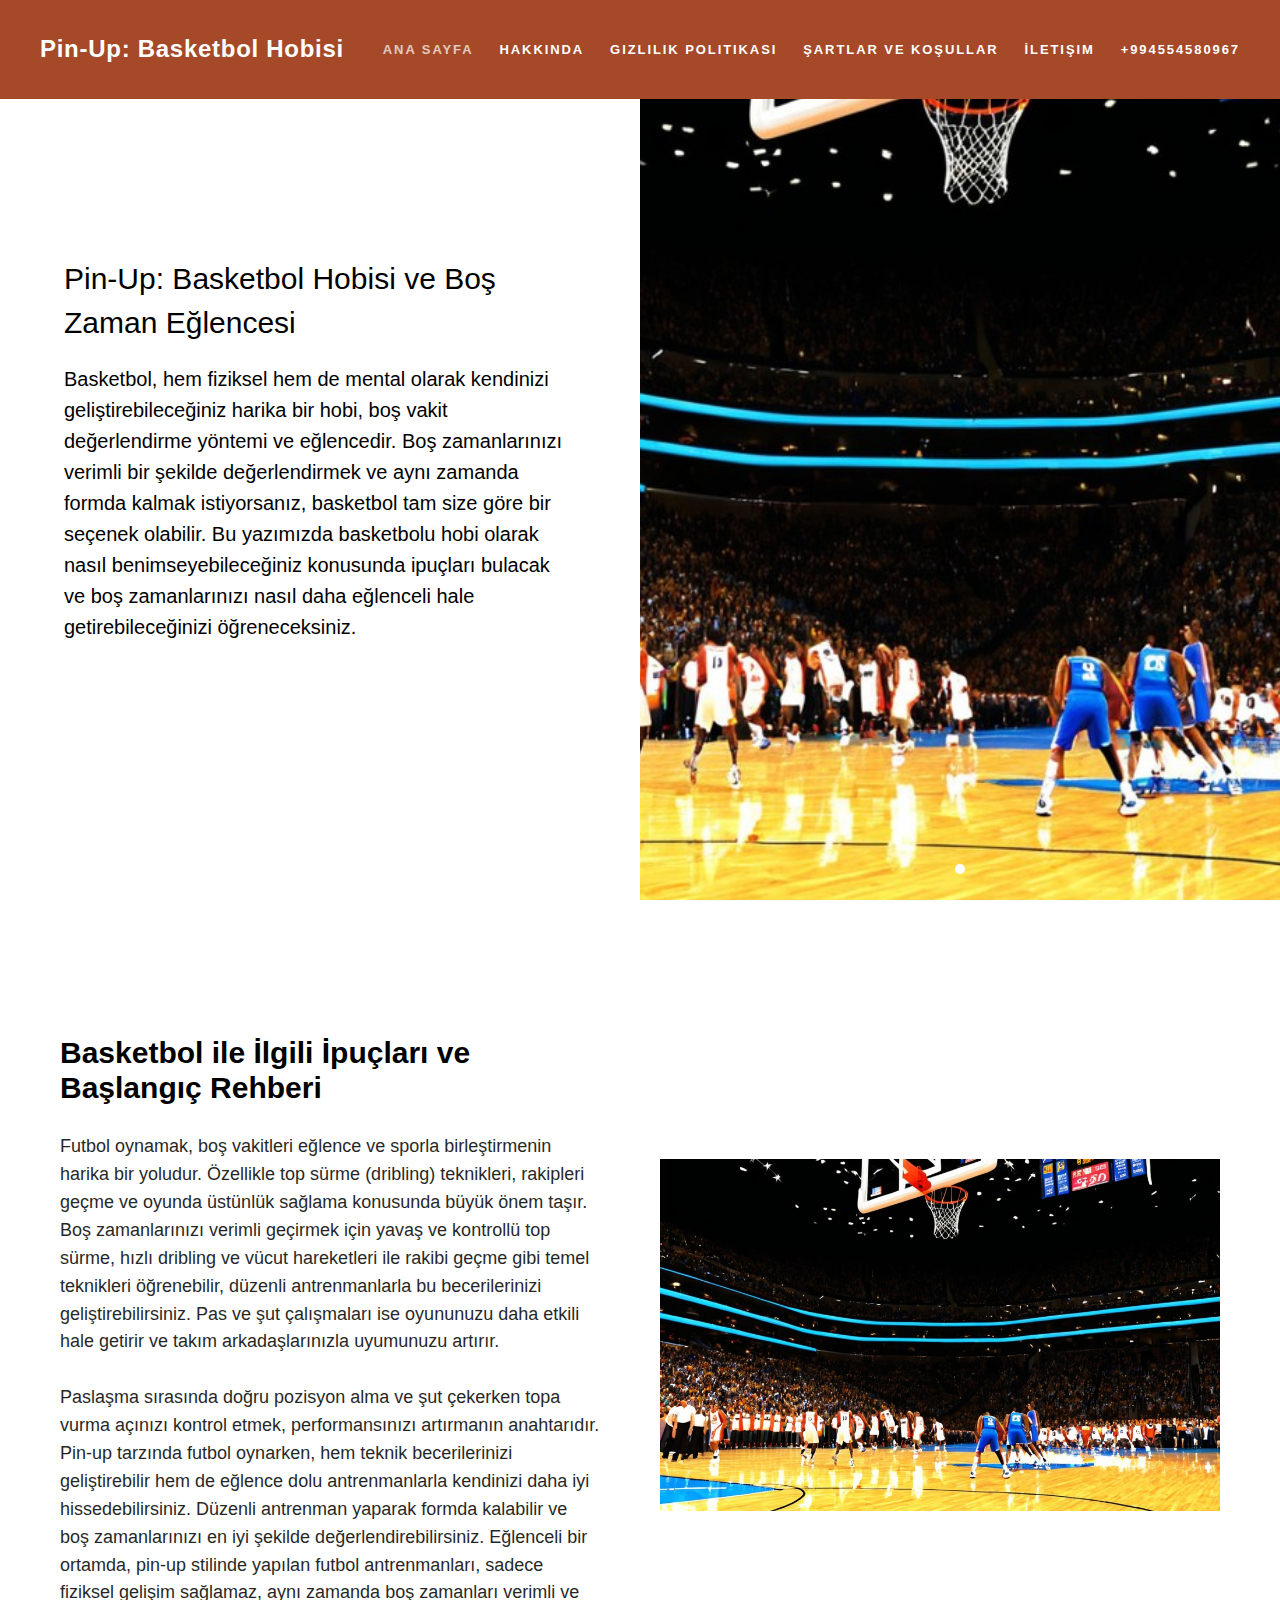
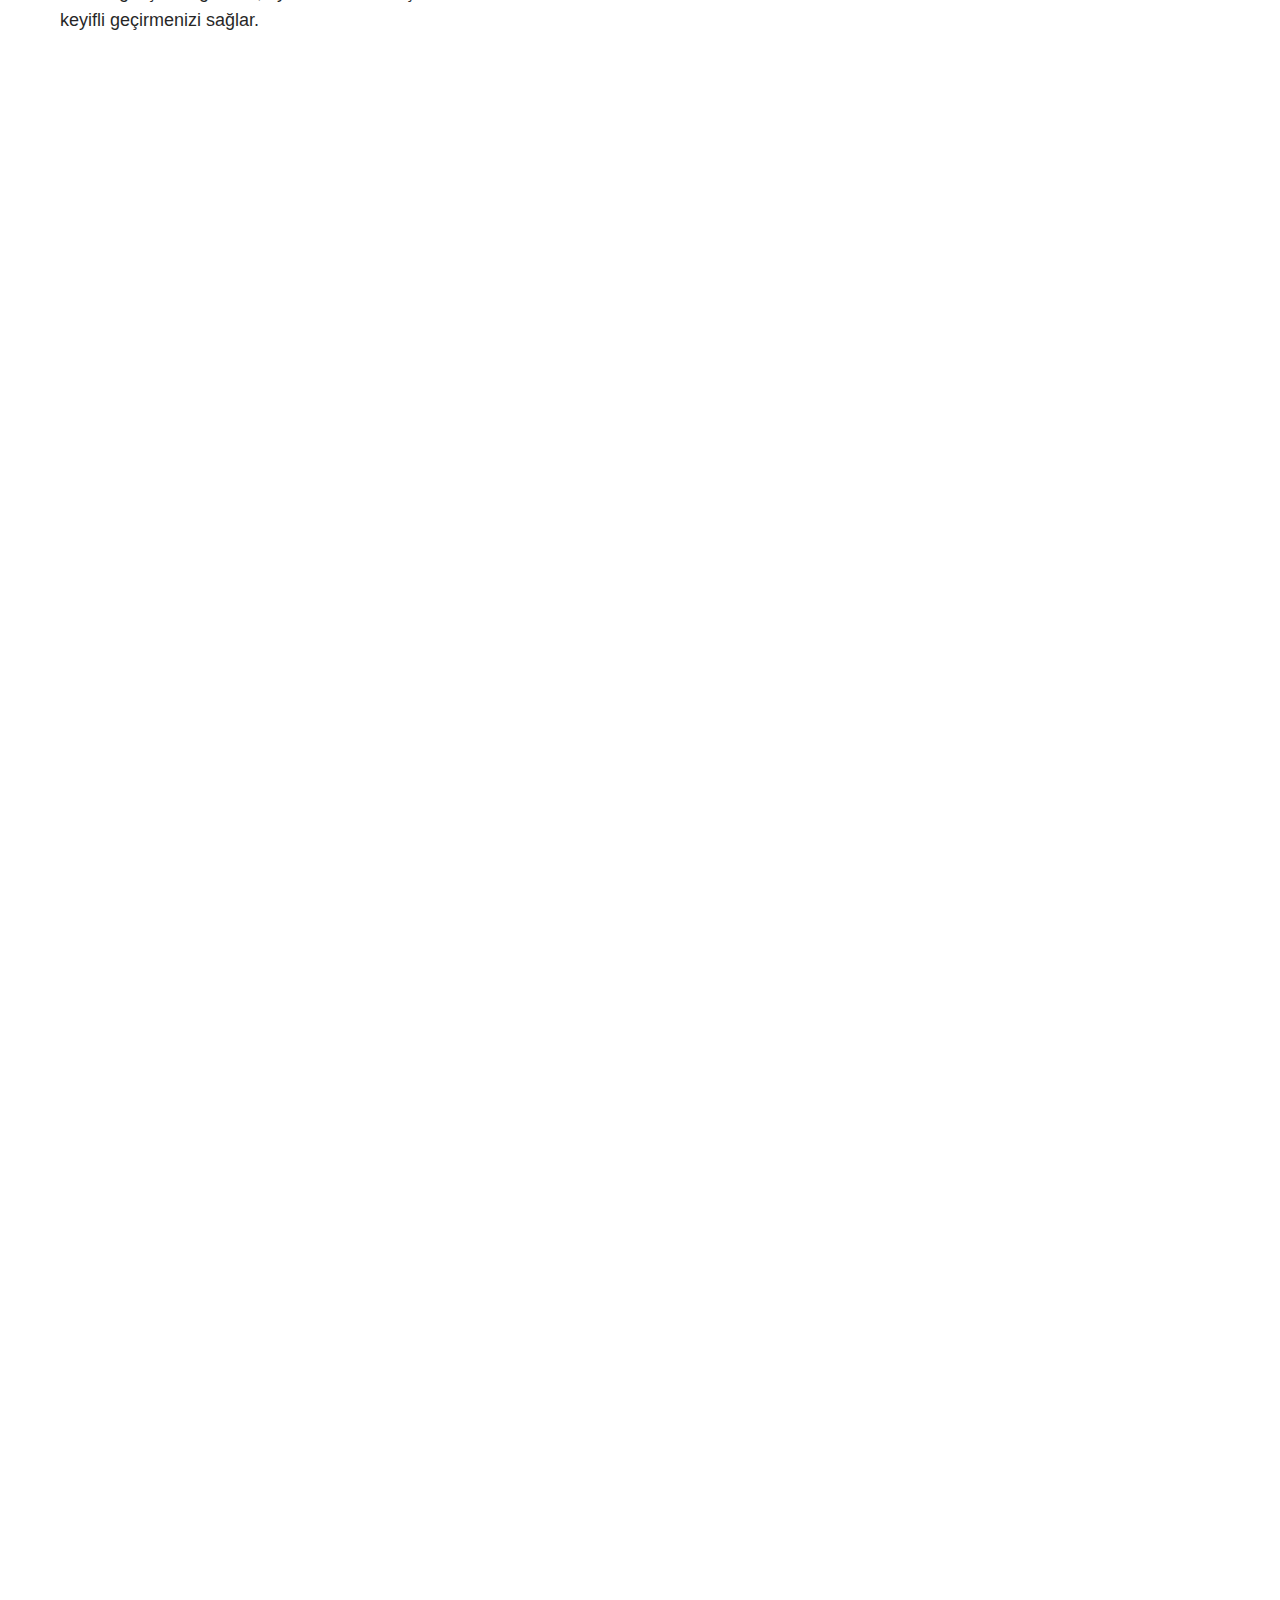
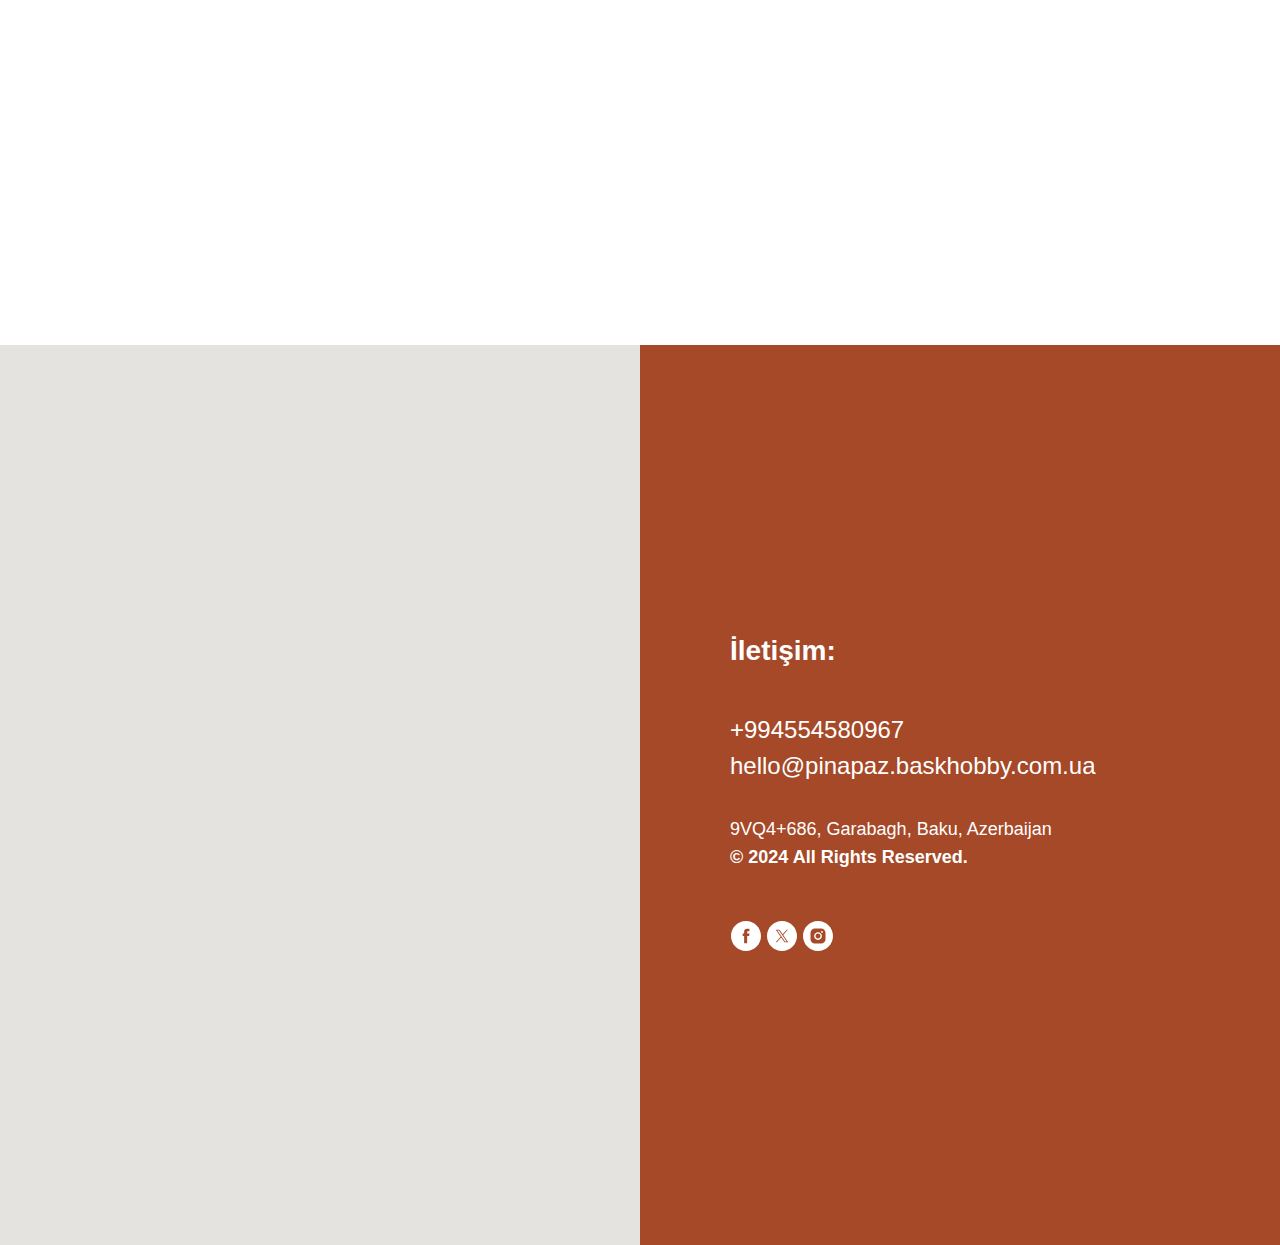
==== index.html @ 356811b1 "q" ====
<!DOCTYPE html>
<html>
<head>
    <meta charset="utf-8"/>
    <meta http-equiv="Content-Type" content="text/html; charset=utf-8"/>
    <meta name="viewport" content="width=device-width, initial-scale=1.0"/> <!--metatextblock--> <title>Basketball Oyunu
    Pin-up – Heyecan Verici Basketbol Deneyimi!</title>
    <meta name="description"
          content="Pin-up ile en iyi Basketball oyun deneyimine katılın! Gerçekçi grafikler, müthiş atmosfer ve heyecan verici oyun modları ile basketbol tutkunları için harika bir seçenek. Hemen oynamaya başlayın!"/>
    <meta property="og:url" content="page55946977.html"/>
    <meta property="og:title" content="Basketball Oyunu Pin-up – Heyecan Verici Basketbol Deneyimi!"/>
    <meta property="og:description"
          content="Pin-up ile en iyi Basketball oyun deneyimine katılın! Gerçekçi grafikler, müthiş atmosfer ve heyecan verici oyun modları ile basketbol tutkunları için harika bir seçenek. Hemen oynamaya başlayın!"/>
    <meta property="og:type" content="website"/>
    <meta property="og:image" content="images/tild6132-3734-4230-b762-633136363433__-__resize__504x__2.jpg"/>
    <link rel="canonical" href="index.html"> <!--/metatextblock-->
    <meta name="format-detection" content="telephone=no"/>
    <meta http-equiv="x-dns-prefetch-control" content="on">
    <link rel="dns-prefetch" href="https://ws.tildacdn.com">
    <link rel="apple-touch-icon" sizes="180x180" href="favicon/apple-touch-icon.png">
    <link rel="icon" type="image/png" sizes="32x32" href="favicon/favicon-32x32.png">
    <link rel="icon" type="image/png" sizes="32x32" href="favicon/favicon-16x16.png">
    <link rel="manifest" href="favicon/site.webmanifest"> <!-- Assets -->
    <script src="https://neo.tildacdn.com/js/tilda-fallback-1.0.min.js" async charset="utf-8"></script>
    <link rel="stylesheet" href="css/tilda-grid-3.0.min.css" type="text/css" media="all" onerror="this.loaderr='y';"/>
    <link rel="stylesheet" href="css/tilda-blocks-page55946977.min.css?t=1728373865" type="text/css" media="all"
          onerror="this.loaderr='y';"/>
    <link rel="stylesheet" href="css/tilda-slds-1.4.min.css" type="text/css" media="print" onload="this.media='all';"
          onerror="this.loaderr='y';"/>
    <noscript>
        <link rel="stylesheet" href="css/tilda-slds-1.4.min.css" type="text/css" media="all"/>
    </noscript>
    <link rel="stylesheet" href="css/fonts-tildasans.css" type="text/css" media="all" onerror="this.loaderr='y';"/>
    <script nomodule src="js/tilda-polyfill-1.0.min.js" charset="utf-8"></script>
    <script type="text/javascript">function t_onReady(func) {
        if (document.readyState != 'loading') {
            func();
        } else {
            document.addEventListener('DOMContentLoaded', func);
        }
    }

    function t_onFuncLoad(funcName, okFunc, time) {
        if (typeof window[funcName] === 'function') {
            okFunc();
        } else {
            setTimeout(function () {
                t_onFuncLoad(funcName, okFunc, time);
            }, (time || 100));
        }
    }

    function t_throttle(fn, threshhold, scope) {
        return function () {
            fn.apply(scope || this, arguments);
        };
    }</script>
    <script src="js/tilda-scripts-3.0.min.js" charset="utf-8" defer onerror="this.loaderr='y';"></script>
    <script src="js/tilda-blocks-page55946977.min.js?t=1728373865" charset="utf-8" async
            onerror="this.loaderr='y';"></script>
    <script src="js/lazyload-1.3.min.export.js" charset="utf-8" async onerror="this.loaderr='y';"></script>
    <script src="js/tilda-menu-1.0.min.js" charset="utf-8" async onerror="this.loaderr='y';"></script>
    <script src="js/tilda-slds-1.4.min.js" charset="utf-8" async onerror="this.loaderr='y';"></script>
    <script src="js/hammer.min.js" charset="utf-8" async onerror="this.loaderr='y';"></script>
    <script src="js/tilda-map-1.0.min.js" charset="utf-8" async onerror="this.loaderr='y';"></script>
    <script src="js/tilda-skiplink-1.0.min.js" charset="utf-8" async onerror="this.loaderr='y';"></script>
    <script src="js/tilda-events-1.0.min.js" charset="utf-8" async onerror="this.loaderr='y';"></script>
    <script type="text/javascript">window.dataLayer = window.dataLayer || [];</script>
    <script type="text/javascript">(function () {
        if ((/bot|google|yandex|baidu|bing|msn|duckduckbot|teoma|slurp|crawler|spider|robot|crawling|facebook/i.test(navigator.userAgent)) === false && typeof (sessionStorage) != 'undefined' && sessionStorage.getItem('visited') !== 'y' && document.visibilityState) {
            var style = document.createElement('style');
            style.type = 'text/css';
            style.innerHTML = '@media screen and (min-width: 980px) {.t-records {opacity: 0;}.t-records_animated {-webkit-transition: opacity ease-in-out .2s;-moz-transition: opacity ease-in-out .2s;-o-transition: opacity ease-in-out .2s;transition: opacity ease-in-out .2s;}.t-records.t-records_visible {opacity: 1;}}';
            document.getElementsByTagName('head')[0].appendChild(style);

            function t_setvisRecs() {
                var alr = document.querySelectorAll('.t-records');
                Array.prototype.forEach.call(alr, function (el) {
                    el.classList.add("t-records_animated");
                });
                setTimeout(function () {
                    Array.prototype.forEach.call(alr, function (el) {
                        el.classList.add("t-records_visible");
                    });
                    sessionStorage.setItem("visited", "y");
                }, 400);
            }

            document.addEventListener('DOMContentLoaded', t_setvisRecs);
        }
    })();</script>
</head>
<body class="t-body" style="margin:0;"> <!--allrecords-->
<div id="allrecords" data-tilda-export="yes" class="t-records" data-hook="blocks-collection-content-node"
     data-tilda-project-id="10709663" data-tilda-page-id="55946977"
     data-tilda-formskey="a55c0c751e1a899d7ce6ec4c10709663" data-tilda-cookie="no" data-tilda-lazy="yes"
     data-tilda-root-zone="one">
    <div id="rec808258800" class="r t-rec" style="background-color:#a54928; " data-animationappear="off"
         data-record-type="230" data-bg-color="#a54928">
        <div id="nav808258800" class="t199__header t199__js__header t199__dark" style="background-color:#a54928;"
             data-menu="yes">
            <div class="t199__holder"><a class="t199__logo" href="#" style="">
                <div class="t199__logo-text t-title" field="title" style="">Pin-Up: Basketbol Hobisi</div>
                <div class="t199__logo-text-mobile t-title" field="title" style="">Pin-Up: Basketbol Hobisi</div>
            </a> <a class="t199__mmenu-toggler t199__js__menu-toggler" href="#">
                <button type="button" class="t-menuburger t-menuburger_first " aria-label="Навигационное меню"
                        aria-expanded="false"><span style="background-color:#fff;"></span> <span
                        style="background-color:#fff;"></span> <span style="background-color:#fff;"></span> <span
                        style="background-color:#fff;"></span></button>
                <script>function t_menuburger_init(recid) {
                    var rec = document.querySelector('#rec' + recid);
                    if (!rec) return;
                    var burger = rec.querySelector('.t-menuburger');
                    if (!burger) return;
                    var isSecondStyle = burger.classList.contains('t-menuburger_second');
                    if (isSecondStyle && !window.isMobile && !('ontouchend' in document)) {
                        burger.addEventListener('mouseenter', function () {
                            if (burger.classList.contains('t-menuburger-opened')) return;
                            burger.classList.remove('t-menuburger-unhovered');
                            burger.classList.add('t-menuburger-hovered');
                        });
                        burger.addEventListener('mouseleave', function () {
                            if (burger.classList.contains('t-menuburger-opened')) return;
                            burger.classList.remove('t-menuburger-hovered');
                            burger.classList.add('t-menuburger-unhovered');
                            setTimeout(function () {
                                burger.classList.remove('t-menuburger-unhovered');
                            }, 300);
                        });
                    }
                    burger.addEventListener('click', function () {
                        if (!burger.closest('.tmenu-mobile') && !burger.closest('.t450__burger_container') && !burger.closest('.t466__container') && !burger.closest('.t204__burger') && !burger.closest('.t199__js__menu-toggler')) {
                            burger.classList.toggle('t-menuburger-opened');
                            burger.classList.remove('t-menuburger-unhovered');
                        }
                    });
                    var menu = rec.querySelector('[data-menu="yes"]');
                    if (!menu) return;
                    var menuLinks = menu.querySelectorAll('.t-menu__link-item');
                    var submenuClassList = ['t978__menu-link_hook', 't978__tm-link', 't966__tm-link', 't794__tm-link', 't-menusub__target-link'];
                    Array.prototype.forEach.call(menuLinks, function (link) {
                        link.addEventListener('click', function () {
                            var isSubmenuHook = submenuClassList.some(function (submenuClass) {
                                return link.classList.contains(submenuClass);
                            });
                            if (isSubmenuHook) return;
                            burger.classList.remove('t-menuburger-opened');
                        });
                    });
                    menu.addEventListener('clickedAnchorInTooltipMenu', function () {
                        burger.classList.remove('t-menuburger-opened');
                    });
                }

                t_onReady(function () {
                    t_onFuncLoad('t_menuburger_init', function () {
                        t_menuburger_init('808258800');
                    });
                });</script>
                <style>.t-menuburger {
                  position: relative;
                  flex-shrink: 0;
                  width: 28px;
                  height: 20px;
                  padding: 0;
                  border: none;
                  background-color: transparent;
                  outline: none;
                  -webkit-transform: rotate(0deg);
                  transform: rotate(0deg);
                  transition: transform .5s ease-in-out;
                  cursor: pointer;
                  z-index: 999;
                }

                .t-menuburger span {
                  display: block;
                  position: absolute;
                  width: 100%;
                  opacity: 1;
                  left: 0;
                  -webkit-transform: rotate(0deg);
                  transform: rotate(0deg);
                  transition: .25s ease-in-out;
                  height: 3px;
                  background-color: #000;
                }

                .t-menuburger span:nth-child(1) {
                  top: 0px;
                }

                .t-menuburger span:nth-child(2), .t-menuburger span:nth-child(3) {
                  top: 8px;
                }

                .t-menuburger span:nth-child(4) {
                  top: 16px;
                }

                .t-menuburger__big {
                  width: 42px;
                  height: 32px;
                }

                .t-menuburger__big span {
                  height: 5px;
                }

                .t-menuburger__big span:nth-child(2), .t-menuburger__big span:nth-child(3) {
                  top: 13px;
                }

                .t-menuburger__big span:nth-child(4) {
                  top: 26px;
                }

                .t-menuburger__small {
                  width: 22px;
                  height: 14px;
                }

                .t-menuburger__small span {
                  height: 2px;
                }

                .t-menuburger__small span:nth-child(2), .t-menuburger__small span:nth-child(3) {
                  top: 6px;
                }

                .t-menuburger__small span:nth-child(4) {
                  top: 12px;
                }

                .t-menuburger-opened span:nth-child(1) {
                  top: 8px;
                  width: 0%;
                  left: 50%;
                }

                .t-menuburger-opened span:nth-child(2) {
                  -webkit-transform: rotate(45deg);
                  transform: rotate(45deg);
                }

                .t-menuburger-opened span:nth-child(3) {
                  -webkit-transform: rotate(-45deg);
                  transform: rotate(-45deg);
                }

                .t-menuburger-opened span:nth-child(4) {
                  top: 8px;
                  width: 0%;
                  left: 50%;
                }

                .t-menuburger-opened.t-menuburger__big span:nth-child(1) {
                  top: 6px;
                }

                .t-menuburger-opened.t-menuburger__big span:nth-child(4) {
                  top: 18px;
                }

                .t-menuburger-opened.t-menuburger__small span:nth-child(1), .t-menuburger-opened.t-menuburger__small span:nth-child(4) {
                  top: 6px;
                }

                @media (hover),(min-width: 0\0
                ) {
                  .t-menuburger_first:hover span:nth-child(1) {
                    transform: translateY(1px);
                  }

                  .t-menuburger_first:hover span:nth-child(4) {
                    transform: translateY(-1px);
                  }

                  .t-menuburger_first.t-menuburger__big:hover span:nth-child(1) {
                    transform: translateY(3px);
                  }

                  .t-menuburger_first.t-menuburger__big:hover span:nth-child(4) {
                    transform: translateY(-3px);
                  }
                }

                .t-menuburger_second span:nth-child(2), .t-menuburger_second span:nth-child(3) {
                  width: 80%;
                  left: 20%;
                  right: 0;
                }

                @media (hover),(min-width: 0\0
                ) {
                  .t-menuburger_second.t-menuburger-hovered span:nth-child(2), .t-menuburger_second.t-menuburger-hovered span:nth-child(3) {
                    animation: t-menuburger-anim 0.3s ease-out normal forwards;
                  }

                  .t-menuburger_second.t-menuburger-unhovered span:nth-child(2), .t-menuburger_second.t-menuburger-unhovered span:nth-child(3) {
                    animation: t-menuburger-anim2 0.3s ease-out normal forwards;
                  }
                }

                .t-menuburger_second.t-menuburger-opened span:nth-child(2), .t-menuburger_second.t-menuburger-opened span:nth-child(3) {
                  left: 0;
                  right: 0;
                  width: 100% !important;
                }

                .t-menuburger_third span:nth-child(4) {
                  width: 70%;
                  left: unset;
                  right: 0;
                }

                @media (hover),(min-width: 0\0
                ) {
                  .t-menuburger_third:not(.t-menuburger-opened):hover span:nth-child(4) {
                    width: 100%;
                  }
                }

                .t-menuburger_third.t-menuburger-opened span:nth-child(4) {
                  width: 0 !important;
                  right: 50%;
                }

                .t-menuburger_fourth {
                  height: 12px;
                }

                .t-menuburger_fourth.t-menuburger__small {
                  height: 8px;
                }

                .t-menuburger_fourth.t-menuburger__big {
                  height: 18px;
                }

                .t-menuburger_fourth span:nth-child(2), .t-menuburger_fourth span:nth-child(3) {
                  top: 4px;
                  opacity: 0;
                }

                .t-menuburger_fourth span:nth-child(4) {
                  top: 8px;
                }

                .t-menuburger_fourth.t-menuburger__small span:nth-child(2), .t-menuburger_fourth.t-menuburger__small span:nth-child(3) {
                  top: 3px;
                }

                .t-menuburger_fourth.t-menuburger__small span:nth-child(4) {
                  top: 6px;
                }

                .t-menuburger_fourth.t-menuburger__small span:nth-child(2), .t-menuburger_fourth.t-menuburger__small span:nth-child(3) {
                  top: 3px;
                }

                .t-menuburger_fourth.t-menuburger__small span:nth-child(4) {
                  top: 6px;
                }

                .t-menuburger_fourth.t-menuburger__big span:nth-child(2), .t-menuburger_fourth.t-menuburger__big span:nth-child(3) {
                  top: 6px;
                }

                .t-menuburger_fourth.t-menuburger__big span:nth-child(4) {
                  top: 12px;
                }

                @media (hover),(min-width: 0\0
                ) {
                  .t-menuburger_fourth:not(.t-menuburger-opened):hover span:nth-child(1) {
                    transform: translateY(1px);
                  }

                  .t-menuburger_fourth:not(.t-menuburger-opened):hover span:nth-child(4) {
                    transform: translateY(-1px);
                  }

                  .t-menuburger_fourth.t-menuburger__big:not(.t-menuburger-opened):hover span:nth-child(1) {
                    transform: translateY(3px);
                  }

                  .t-menuburger_fourth.t-menuburger__big:not(.t-menuburger-opened):hover span:nth-child(4) {
                    transform: translateY(-3px);
                  }
                }

                .t-menuburger_fourth.t-menuburger-opened span:nth-child(1), .t-menuburger_fourth.t-menuburger-opened span:nth-child(4) {
                  top: 4px;
                }

                .t-menuburger_fourth.t-menuburger-opened span:nth-child(2), .t-menuburger_fourth.t-menuburger-opened span:nth-child(3) {
                  opacity: 1;
                }

                @keyframes t-menuburger-anim {
                  0% {
                    width: 80%;
                    left: 20%;
                    right: 0;
                  }
                  50% {
                    width: 100%;
                    left: 0;
                    right: 0;
                  }
                  100% {
                    width: 80%;
                    left: 0;
                    right: 20%;
                  }
                }

                @keyframes t-menuburger-anim2 {
                  0% {
                    width: 80%;
                    left: 0;
                  }
                  50% {
                    width: 100%;
                    right: 0;
                    left: 0;
                  }
                  100% {
                    width: 80%;
                    left: 20%;
                    right: 0;
                  }
                }</style>
            </a>
                <div class="t199__mmenu t199__js__menu">
                    <nav class="t199__menu">
                        <ul role="list" class="t199__menu-items t-menu__list">
                            <li class="t199__menu-item-wrap"><a class="t199__menu-item t-title t-menu__link-item"
                                                                href="index.html" data-menu-submenu-hook="">Ana Sayfa</a></li>
                            <li class="t199__menu-item-wrap"><a class="t199__menu-item t-title t-menu__link-item"
                                                                href="#about" data-menu-submenu-hook="">Hakkında</a></li>
                            <li class="t199__menu-item-wrap"><a class="t199__menu-item t-title t-menu__link-item"
                                                                href="policy.html" data-menu-submenu-hook="">Gizlilik
                                Politikası</a></li>
                            <li class="t199__menu-item-wrap"><a class="t199__menu-item t-title t-menu__link-item"
                                                                href="terms.html" data-menu-submenu-hook="">Şartlar ve
                                koşullar</a></li>
                            <li class="t199__menu-item-wrap"><a class="t199__menu-item t-title t-menu__link-item"
                                                                href="#contact" data-menu-submenu-hook="">İletişim</a></li>
                            <li class="t199__menu-item-wrap"><a class="t199__menu-item t-title t-menu__link-item"
                                                                href="#" data-menu-submenu-hook="">+994554580967</a></li>
                        </ul>
                    </nav>
                </div>
            </div>
        </div>
        <script>t_onReady(function () {
            t_onFuncLoad('t199_showMenu', function () {
                t199_showMenu('808258800');
            });
            t_onFuncLoad('t199_positionHeader', function () {
                t199_positionHeader('808258800');
            });
            t_onFuncLoad('t_menu__interactFromKeyboard', function () {
                t_menu__interactFromKeyboard('808258800');
            });
            t_onFuncLoad('t_menu__highlightActiveLinks', function () {
                t_menu__highlightActiveLinks(".t199__menu-item");
            });
            t_onFuncLoad('t_menu__findAnchorLinks', function () {
                t_menu__findAnchorLinks('808258800', '.t199__menu-item');
            });
        });</script>
        <style>@media screen and (max-width: 1024px) {
        }</style>
        <style>#rec808258800 .t-menu__link-item {
          -webkit-transition: color 0.3s ease-in-out, opacity 0.3s ease-in-out;
          transition: color 0.3s ease-in-out, opacity 0.3s ease-in-out;
        }

        #rec808258800 .t-menu__link-item.t-active:not(.t978__menu-link) {
          color: #ffffff !important;
        }

        @supports (overflow:-webkit-marquee) and (justify-content:inherit) {
          #rec808258800 .t-menu__link-item, #rec808258800 .t-menu__link-item.t-active {
            opacity: 1 !important;
          }
        }</style>
        <style> #rec808258800 a.t-menusub__link-item {
          color: #ffffff;
        }</style>
    </div>
    <div id="rec808258570" class="r t-rec" style=" " data-animationappear="off" data-record-type="740"> <!-- T740 -->
        <div class="t740">
            <div class="t740__wrapper">
                <table class="t740__blocktable" style="height:100vh;" data-height-correct-vh="yes">
                    <tr>
                        <td class="t740__blocktext">
                            <div class="t740__textwrapper">
                                <div class="t740__title t-descr t-descr_xxxl" field="title">Pin-Up: Basketbol Hobisi ve
                                    Boş Zaman Eğlencesi
                                </div>
                                <div class="t740__text t-text t-text_md" field="text">Basketbol, hem fiziksel hem de
                                    mental olarak kendinizi geliştirebileceğiniz harika bir hobi, boş vakit
                                    değerlendirme yöntemi ve eğlencedir. Boş zamanlarınızı verimli bir şekilde
                                    değerlendirmek ve aynı zamanda formda kalmak istiyorsanız, basketbol tam size göre
                                    bir seçenek olabilir. Bu yazımızda basketbolu hobi olarak nasıl benimseyebileceğiniz
                                    konusunda ipuçları bulacak ve boş zamanlarınızı nasıl daha eğlenceli hale
                                    getirebileceğinizi öğreneceksiniz.
                                </div>
                            </div>
                        </td>
                        <td class="t740__blockimg"> <!--gallery -->
                            <div class="t-slds" style="visibility: hidden;" aria-roledescription="carousel"
                                 aria-label="Слайдер">
                                <div class="t-slds__main">
                                    <ul role="list" class="t-slds__arrow_container"></ul>
                                    <div class="t-slds__container">
                                        <div class="t-slds__items-wrapper t-slds_animated-none" id="carousel_808258570"
                                             data-slider-transition="300" data-slider-with-cycle="true"
                                             data-slider-correct-height="false" data-auto-correct-mobile-width="false"
                                             aria-roledescription="carousel" aria-live="off">
                                            <div class="t-slds__item t-slds__item_active" data-slide-index="1"
                                                 role="group" aria-roledescription="slide" aria-hidden="false"
                                                 aria-label="1 из 1" itemscope itemtype="http://schema.org/ImageObject">
                                                <meta itemprop="image"
                                                      content="images/tild6132-3734-4230-b762-633136363433__2.jpg">
                                                <div class="t-slds__bgimg t-bgimg"
                                                     data-original="images/tild6132-3734-4230-b762-633136363433__2.jpg"
                                                     bgimgfield="gi_img__0"
                                                     style="background-image: url('images/tild6132-3734-4230-b762-633136363433__-__resizeb__20x__2.jpg');"></div>
                                            </div>
                                        </div>
                                    </div>
                                    <ul class="t-slds__bullet_wrapper">
                                        <li class="t-slds__bullet t-slds__bullet_active" data-slide-bullet-for="1">
                                            <button type="button" class="t-slds__bullet_body"
                                                    aria-label="Перейти к слайду 1" aria-current="true"
                                                    style="width: 10px; height: 10px;border: 2px solid #ffffff;"></button>
                                        </li>
                                    </ul>
                                </div>
                            </div>
                            <script>t_onReady(function () {
                                var rec = document.getElementById('rec808258570');
                                if (!rec) return;
                                t_onFuncLoad('t_sldsInit', function () {
                                    t_sldsInit('808258570');
                                });
                                var wrapperBlock = rec.querySelector('.t740');
                                if (wrapperBlock) {
                                    wrapperBlock.addEventListener('displayChanged', function () {
                                        t_onFuncLoad('t_slds_updateSlider', function () {
                                            t_slds_updateSlider('808258570');
                                        });
                                        t_onFuncLoad('t_slds_positionArrows', function () {
                                            t_slds_positionArrows('808258570');
                                        });
                                    });
                                }
                            });</script>
                            <style type="text/css">#rec808258570 .t-slds__bullet_active .t-slds__bullet_body {
                              background-color: #ffffff !important;
                            }

                            #rec808258570 .t-slds__bullet:hover .t-slds__bullet_body {
                              background-color: #ffffff !important;
                            }

                            #rec808258570 .t-slds__bullet_body:focus-visible {
                              background-color: #ffffff !important;
                            }</style> <!--/gallery --> </td>
                    </tr>
                </table>
                <div class="t740__blocktextmobile" style="display:none;">
                    <div class="t740__textwrapper">
                        <div class="t740__title t-descr t-descr_xxxl" field="title">Pin-Up: Basketbol Hobisi ve Boş
                            Zaman Eğlencesi
                        </div>
                        <div class="t740__text t-text t-text_md" field="text">Basketbol, hem fiziksel hem de mental
                            olarak kendinizi geliştirebileceğiniz harika bir hobi, boş vakit değerlendirme yöntemi ve
                            eğlencedir. Boş zamanlarınızı verimli bir şekilde değerlendirmek ve aynı zamanda formda
                            kalmak istiyorsanız, basketbol tam size göre bir seçenek olabilir. Bu yazımızda basketbolu
                            hobi olarak nasıl benimseyebileceğiniz konusunda ipuçları bulacak ve boş zamanlarınızı nasıl
                            daha eğlenceli hale getirebileceğinizi öğreneceksiniz.
                        </div>
                    </div>
                </div>
            </div>
        </div>
    </div>
    <div id="rec807136869" class="r t-rec t-rec_pt_135 t-rec_pb_135" style="padding-top:135px;padding-bottom:135px; "
         data-record-type="180"> <!-- T165 -->
        <div class="t165" id="about">
            <div class="t-container">
                <div class="t165__col-top t-col t-col_6 t165__vmiddle t165__left">
                    <div class="t165__textwrapper">
                        <div class="t165__title t-heading t-heading_md" field="title">Basketbol ile İlgili İpuçları ve
                            Başlangıç Rehberi
                        </div>
                        <div class="t165__text t-text t-text_sm" field="text">Futbol oynamak, boş vakitleri eğlence ve
                            sporla birleştirmenin harika bir yoludur. Özellikle top sürme (dribling) teknikleri,
                            rakipleri geçme ve oyunda üstünlük sağlama konusunda büyük önem taşır. Boş zamanlarınızı
                            verimli geçirmek için yavaş ve kontrollü top sürme, hızlı dribling ve vücut hareketleri ile
                            rakibi geçme gibi temel teknikleri öğrenebilir, düzenli antrenmanlarla bu becerilerinizi
                            geliştirebilirsiniz. Pas ve şut çalışmaları ise oyununuzu daha etkili hale getirir ve takım
                            arkadaşlarınızla uyumunuzu artırır. <br/><br/>Paslaşma sırasında doğru pozisyon alma ve şut
                            çekerken topa vurma açınızı kontrol etmek, performansınızı artırmanın anahtarıdır. Pin-up
                            tarzında futbol oynarken, hem teknik becerilerinizi geliştirebilir hem de eğlence dolu
                            antrenmanlarla kendinizi daha iyi hissedebilirsiniz. Düzenli antrenman yaparak formda
                            kalabilir ve boş zamanlarınızı en iyi şekilde değerlendirebilirsiniz. Eğlenceli bir ortamda,
                            pin-up stilinde yapılan futbol antrenmanları, sadece fiziksel gelişim sağlamaz, aynı zamanda
                            boş zamanları verimli ve keyifli geçirmenizi sağlar.
                        </div>
                    </div>
                </div>
                <div class="t-col t-col_6 t165__vmiddle t165__left"><img class="t165__img t-img"
                                                                         src="images/tild3466-3162-4732-b537-366536363130__-__empty__2.jpg"
                                                                         data-original="images/tild3466-3162-4732-b537-366536363130__2.jpg"
                                                                         imgfiled="img"
                                                                         alt=""></div>
            </div>
        </div>
    </div>
    <div id="rec807136958" class="r t-rec t-rec_pt_60 t-rec_pb_60" style="padding-top:60px;padding-bottom:60px; "
         data-record-type="56"> <!-- T046 -->
        <div class="t046">
            <div class="t-container">
                <div class="t-col t-col_6 t-prefix_3">
                    <div class="t046__text t-text t-text_xs" field="text">
                        <div style="font-size: 24px;" data-customstyle="yes">Pin-up ile basketbolun heyecanını yaşamak
                            ve liglerin zirvesine tırmanmak için hemen oynamaya başlayın!
                        </div>
                    </div>
                </div>
            </div>
        </div>
    </div>
    <div id="rec808193494" class="r t-rec t-rec_pt_135 t-rec_pb_135" style="padding-top:135px;padding-bottom:135px; "
         data-record-type="180"> <!-- T165 -->
        <div class="t165">
            <div class="t-container">
                <div class="t165__col-top t-col t-col_6 t165__vmiddle t165__left">
                    <div class="t165__textwrapper">
                        <div class="t165__title t-heading t-heading_md" field="title">Pin-up Basketball Oyununda
                            Şampiyonluk Mücadelesi
                        </div>
                        <div class="t165__text t-text t-text_sm" field="text"><br/>Pin-up dünyasında şampiyon olmak için
                            yalnızca bireysel yeteneklerinize güvenmeyin. Boş vakitlerinizi en verimli şekilde
                            değerlendirin ve takım arkadaşlarınızla uyum içinde çalışarak stratejilerinizi her maçta
                            güncelleyip rakiplerinizi alt edin. Pin-up liginde şampiyonluk kupasını kazanmak için tüm
                            oyuncuların desteğini alın ve Pin-up topluluğunun bir parçası olarak başarınızı
                            kutlayın.<br/>Pin-up platformunda yer alan bu oyun, size sadece eğlence değil, aynı zamanda
                            liderlik ruhunu da aşılayacak. Boş zamanlarınızı eğlenceli ve verimli bir şekilde geçirerek,
                            her galibiyetle kendinizi daha da motive edecek ve basketbol sahasında yeni hedefler
                            belirlemenizi sağlayacaksınız. Pin-up ile birlikte basketbol sahasının hakimi olma yolunda
                            ilerleyin ve boş vakitlerinizi eğlence dolu bir deneyime dönüştürün.<br/>Pin-up platformu,
                            boş zamanlarınızı değerlendirmek için mükemmel bir seçenek sunar. Basketbol sahasında
                            kendinizi geliştirirken, Pin-up ile hem eğlencenin tadını çıkarın hem de takım oyununu
                            öğrenin. Eğlenceyi ve rekabeti bir araya getiren Pin-up, sizi sadece bir oyuncu değil, aynı
                            zamanda bir lider yapacak.
                        </div>
                    </div>
                </div>
                <div class="t-col t-col_6 t165__vmiddle t165__left"><img class="t165__img t-img"
                                                                         src="images/tild3036-3539-4563-a463-356264353434__-__empty__3.jpg"
                                                                         data-original="images/tild3036-3539-4563-a463-356264353434__3.jpg"
                                                                         imgfiled="img"
                                                                         alt=""></div>
            </div>
        </div>
    </div>
    <div id="rec807137042" class="r t-rec t-rec_pt_150 t-rec_pb_150" style="padding-top:150px;padding-bottom:150px; "
         data-record-type="801"> <!-- T801 -->
        <div class="t801 t801__witharrows">
            <div class="t-slds" style="visibility: hidden;" aria-roledescription="carousel" aria-label="Слайдер">
                <div class="t-slds__main t-container">
                    <ul role="list" class="t-slds__arrow_container">
                        <li class="t-slds__arrow_wrapper t-slds__arrow_wrapper-left" data-slide-direction="left">
                            <button type="button" class="t-slds__arrow t-slds__arrow-left t-slds__arrow-withbg"
                                    aria-controls="carousel_807137042" aria-disabled="false"
                                    aria-label="Предыдущий слайд"
                                    style="width: 30px; height: 30px;background-color: rgba(232,232,232,1);">
                                <div class="t-slds__arrow_body t-slds__arrow_body-left" style="width: 7px;">
                                    <svg role="presentation" focusable="false" style="display: block"
                                         viewBox="0 0 7.3 13" xmlns="http://www.w3.org/2000/svg"
                                         xmlns:xlink="http://www.w3.org/1999/xlink">
                                        <polyline
                                                fill="none" stroke="#222222"
                                                stroke-linejoin="butt" stroke-linecap="butt"
                                                stroke-width="1" points="0.5,0.5 6.5,6.5 0.5,12.5"/>
                                    </svg>
                                </div>
                            </button>
                        </li>
                        <li class="t-slds__arrow_wrapper t-slds__arrow_wrapper-right" data-slide-direction="right">
                            <button type="button" class="t-slds__arrow t-slds__arrow-right t-slds__arrow-withbg"
                                    aria-controls="carousel_807137042" aria-disabled="false"
                                    aria-label="Следующий слайд"
                                    style="width: 30px; height: 30px;background-color: rgba(232,232,232,1);">
                                <div class="t-slds__arrow_body t-slds__arrow_body-right" style="width: 7px;">
                                    <svg role="presentation" focusable="false" style="display: block"
                                         viewBox="0 0 7.3 13" xmlns="http://www.w3.org/2000/svg"
                                         xmlns:xlink="http://www.w3.org/1999/xlink">
                                        <polyline
                                                fill="none" stroke="#222222"
                                                stroke-linejoin="butt" stroke-linecap="butt"
                                                stroke-width="1" points="0.5,0.5 6.5,6.5 0.5,12.5"/>
                                    </svg>
                                </div>
                            </button>
                        </li>
                    </ul>
                    <div class="t-slds__container">
                        <div class="t-slds__items-wrapper t-slds_animated-none" id="carousel_807137042"
                             data-slider-transition="300" data-slider-with-cycle="true"
                             data-slider-correct-height="true" data-auto-correct-mobile-width="false"
                             aria-roledescription="carousel" aria-live="off">
                            <div class="t-slds__item t-slds__item_active" data-slide-index="1" role="group"
                                 aria-roledescription="slide" aria-hidden="false" aria-label="1 из 2">
                                <div class="t-container">
                                    <div class="t-col t-col_6 t801__centeredsection" itemscope
                                         itemtype="http://schema.org/ImageObject"><img class="t-slds__img t-img"
                                                                                       src="images/tild6662-3034-4132-b330-303439336135__-__empty__4.jpg"
                                                                                       data-original="images/tild6662-3034-4132-b330-303439336135__4.jpg"
                                                                                       alt="Son Söz: Pin-up ile Basketbol Heyecanını Yaşayın">
                                    </div>
                                    <div class="t-col t-col_6 ">
                                        <div class="t801__title t-title t-title_xxs" field="li_title__4029426411710">Son
                                            Söz: Pin-up ile Basketbol Heyecanını Yaşayın
                                        </div>
                                        <div class="t-text t-text_md" field="li_text__4029426411710">Pin-up dünyasında
                                            yer alan <em>Basketball</em> oyunu ile sahaların tozunu attırmaya hazır
                                            mısınız? Kendi takımınızı kurun, sahada yeteneklerinizi sergileyin ve
                                            rakiplerinize karşı unutulmaz bir oyun deneyimi yaşayın. Pin-up oyuncuları
                                            için tasarlanmış bu basketbol oyunu, her anını dolu dolu yaşayacağınız bir
                                            macera sunuyor.
                                        </div>
                                    </div>
                                </div>
                            </div>
                            <div class="t-slds__item" data-slide-index="2" role="group" aria-roledescription="slide"
                                 aria-hidden="true" aria-label="2 из 2">
                                <div class="t-container">
                                    <div class="t-col t-col_6 t801__centeredsection" itemscope
                                         itemtype="http://schema.org/ImageObject"><img class="t-slds__img t-img"
                                                                                       src="images/tild3631-6532-4334-b336-373763663161__-__empty__10.png"
                                                                                       data-original="images/tild3631-6532-4334-b336-373763663161__10.png"
                                                                                       alt="Pin-up Basketbol Topluluğuna Katılın">
                                    </div>
                                    <div class="t-col t-col_6 ">
                                        <div class="t801__title t-title t-title_xxs" field="li_title__4029426411711">
                                            Pin-up Basketbol Topluluğuna Katılın
                                        </div>
                                        <div class="t-text t-text_md" field="li_text__4029426411711">Pin-up dünyasında
                                            yer alan <em>Basketball</em> oyununda sadece oynamakla kalmayın, aynı
                                            zamanda topluluğun bir parçası olun. Takımınızın gelişimini tartışın, diğer
                                            oyuncularla deneyimlerinizi paylaşın ve Pin-up’ın sunduğu turnuvalarda
                                            rakiplerinizi yenmek için ipuçları alın. Toplulukta aktif olarak yer alın ve
                                            liderlik tablosunda adınızı zirveye yazdırın!
                                        </div>
                                    </div>
                                </div>
                            </div>
                        </div>
                    </div>
                </div>
            </div>
            <script>t_onReady(function () {
                t_onFuncLoad('t_sldsInit', function () {
                    t_sldsInit('807137042', {});
                });
            });</script>
            <style>#rec807137042 .t-slds__bullet_active .t-slds__bullet_body {
              background-color: #222 !important;
            }

            #rec807137042 .t-slds__bullet:hover .t-slds__bullet_body {
              background-color: #222 !important;
            }</style>
        </div>
        <script>var wrapperBlock = document.querySelector('#rec807137042 .t801');
        if (wrapperBlock) {
            wrapperBlock.addEventListener('displayChanged', function () {
                t_onFuncLoad('t_slds_updateSlider', function () {
                    t_slds_updateSlider('807137042');
                });
                t_onFuncLoad('t_slds_positionArrows', function () {
                    t_slds_positionArrows('807137042');
                });
            });
        }</script>
    </div>
    <div id="rec808259456" class="r t-rec" style=" " data-animationappear="off" data-record-type="570"> <!-- t570 -->
        <div class="t570" id="contact">
            <div class="t-width t-width_100 t570__mainblock" style="margin:0 auto; background-color:#a54928;">
                <div class="t-map-lazyload t570__map t570__col" data-maplazy-load="false">
                    <div
                            class="t-map"
                            id="separateMap808259456" data-map-language="" data-map-x="-74.005941"
                            data-map-y="40.7127837" data-map-zoom="14" data-map-title=" İletişim : "
                            data-map-mode="bw_light"
                            style="width:100%; position: relative; height:100vh;"
                            data-map-style='[{"featureType":"water","elementType":"geometry.fill","stylers":[{"color":"#d3d3d3"}]},{"featureType":"transit","stylers":[{"color":"#808080"},{"visibility":"off"}]},{"featureType":"road.highway","elementType":"geometry.stroke","stylers":[{"visibility":"on"},{"color":"#b3b3b3"}]},{"featureType":"road.highway","elementType":"geometry.fill","stylers":[{"color":"#ffffff"}]},{"featureType":"road.local","elementType":"geometry.fill","stylers":[{"visibility":"on"},{"color":"#ffffff"},{"weight":1.8}]},{"featureType":"road.local","elementType":"geometry.stroke","stylers":[{"color":"#d7d7d7"}]},{"featureType":"poi","elementType":"geometry.fill","stylers":[{"visibility":"on"},{"color":"#ebebeb"}]},{"featureType":"administrative","elementType":"geometry","stylers":[{"color":"#a7a7a7"}]},{"featureType":"road.arterial","elementType":"geometry.fill","stylers":[{"color":"#ffffff"}]},{"featureType":"road.arterial","elementType":"geometry.fill","stylers":[{"color":"#ffffff"}]},{"featureType":"landscape","elementType":"geometry.fill","stylers":[{"visibility":"on"},{"color":"#efefef"}]},{"featureType":"road","elementType":"labels.text.fill","stylers":[{"color":"#696969"}]},{"featureType":"administrative","elementType":"labels.text.fill","stylers":[{"visibility":"on"},{"color":"#737373"}]},{"featureType":"poi","elementType":"labels.icon","stylers":[{"visibility":"off"}]},{"featureType":"poi","elementType":"labels","stylers":[{"visibility":"off"}]},{"featureType":"road.arterial","elementType":"geometry.stroke","stylers":[{"color":"#d6d6d6"}]},{"featureType":"road","elementType":"labels.icon","stylers":[{"visibility":"off"}]},{},{"featureType":"poi","elementType":"geometry.fill","stylers":[{"color":"#dadada"}]}]'></div>
                    <script type="text/javascript">var arMapMarkers808259456 = [{
                        title: "New York",
                        descr: "",
                        lat: "40.3931553676727",
                        lng: "49.85494176129617",
                        color: null,
                        url: null,
                        isOpen: false,
                        isHidden: false,
                        offset: null,
                    },];
                    t_onReady(function () {
                        t_map_lazyload_add_map();
                        window.addEventListener('scroll', t_throttle(t_map_lazyload_add_map, 300));

                        function t_map_lazyload_add_map() {
                            var windowHeight = window.innerHeight;
                            var scrollDiffHeigth = 700;
                            var rec = document.getElementById('rec' + 808259456);
                            if (!rec) return;
                            var map = rec.querySelector('.t-map-lazyload');
                            if (!map) return;
                            var blockTop = map.getBoundingClientRect().top + window.pageYOffset;
                            if (window.pageYOffset > blockTop - windowHeight - scrollDiffHeigth) {
                                if (map.getAttribute('data-maplazy-load') === 'false') {
                                    map.setAttribute('data-maplazy-load', 'true');
                                    t_onFuncLoad('t_appendGoogleMap', function () {
                                        t_appendGoogleMap("808259456", "");
                                    });
                                }
                            }
                        }
                    });</script>
                </div>
                <div class="t570__col t570__col_text" style="background-color:#a54928;">
                    <div class="t570__contentbox" style="background-color:#a54928; height:100vh;">
                        <div class="t570__contentwrapper t570__padding_lg">
                            <div class="t570__title t-heading t-heading_sm" field="title"><p
                                    style="color: rgb(255, 255, 255);"><a href="#contact"
                                                                          style="color: rgb(255, 255, 255);">İletişim</a><span
                                    style="color: rgb(255, 255, 255);">:</span></p></div>
                            <div class="t570__descr t-descr t-descr_xl" field="descr">+994554580967<br/>hello@pinapaz.baskhobby.com.ua
                            </div>
                            <div class="t570__text t-text t-text_sm" field="text">9VQ4+686, Garabagh, Baku,
                                Azerbaijan<br/><span style="font-weight: 600;">© 2024 All Rights Reserved.</span></div>
                            <div class="t-sociallinks">
                                <ul role="list" class="t-sociallinks__wrapper" aria-label="Соц. сети">
                                    <!-- new soclinks -->
                                    <li class="t-sociallinks__item t-sociallinks__item_facebook"><a
                                            href="#" target="_blank" rel="nofollow"
                                            aria-label="facebook" style="width: 30px; height: 30px;">
                                        <svg class="t-sociallinks__svg" role="presentation" width=30px height=30px
                                             viewBox="0 0 100 100" fill="none" xmlns="http://www.w3.org/2000/svg">
                                            <path fill-rule="evenodd" clip-rule="evenodd"
                                                  d="M50 100c27.6142 0 50-22.3858 50-50S77.6142 0 50 0 0 22.3858 0 50s22.3858 50 50 50Zm3.431-73.9854c-2.5161.0701-5.171.6758-7.0464 2.4577-1.5488 1.4326-2.329 3.5177-2.5044 5.602-.0534 1.4908-.0458 2.9855-.0382 4.4796.0058 1.1205.0115 2.2407-.0085 3.3587-.6888.005-1.3797.0036-2.0709.0021-.9218-.0019-1.8441-.0038-2.7626.0096 0 .8921.0013 1.7855.0026 2.6797.0026 1.791.0052 3.5853-.0026 5.3799.9185.0134 1.8409.0115 2.7627.0096.6912-.0015 1.382-.0029 2.0708.0021.0155 3.5565.0127 7.1128.0098 10.669-.0036 4.4452-.0072 8.8903.0252 13.3354 1.8903-.0134 3.7765-.0115 5.6633-.0095 1.4152.0014 2.8306.0028 4.2484-.0022.0117-4.0009.0088-7.9986.0058-11.9963-.0029-3.9979-.0058-7.9957.0059-11.9964.9533-.005 1.9067-.0036 2.86-.0021 1.2713.0019 2.5425.0038 3.8137-.0096.396-2.679.7335-5.3814.9198-8.0947-1.2576-.0058-2.5155-.0058-3.7734-.0058-1.2578 0-2.5157 0-3.7734-.0059 0-.4689-.0007-.9378-.0014-1.4066-.0022-1.4063-.0044-2.8123.0131-4.2188.198-1.0834 1.3158-1.9104 2.3992-1.8403h5.1476c.0117-2.8069.0117-5.602 0-8.4089-.6636 0-1.3273-.0007-1.9911-.0014-1.9915-.0022-3.9832-.0044-5.975.0131Z"
                                                  fill="#ffffff"/>
                                        </svg>
                                    </a></li>&nbsp;<li class="t-sociallinks__item t-sociallinks__item_twitter"><a
                                        href="#" target="_blank" rel="nofollow" aria-label="twitter"
                                        style="width: 30px; height: 30px;">
                                    <svg class="t-sociallinks__svg" role="presentation"
                                         xmlns="http://www.w3.org/2000/svg" width=30px height=30px viewBox="0 0 48 48">
                                        <g clip-path="url(#clip0_3697_102)">
                                            <path fill-rule="evenodd" clip-rule="evenodd"
                                                  d="M24 48C37.2548 48 48 37.2548 48 24C48 10.7452 37.2548 0 24 0C10.7452 0 0 10.7452 0 24C0 37.2548 10.7452 48 24 48ZM33.3482 14L25.9027 22.4686H25.9023L34 34H28.0445L22.5915 26.2348L15.7644 34H14L21.8082 25.1193L14 14H19.9555L25.119 21.3532L31.5838 14H33.3482ZM22.695 24.1101L23.4861 25.2173V25.2177L28.8746 32.7594H31.5847L24.9813 23.5172L24.1902 22.4099L19.1103 15.2997H16.4002L22.695 24.1101Z"
                                                  fill="#ffffff"/>
                                        </g>
                                        <defs>
                                            <clipPath id="clip0_3697_102">
                                                <rect width="48" height="48" fill="white"/>
                                            </clipPath>
                                        </defs>
                                    </svg>
                                </a></li>&nbsp;<li class="t-sociallinks__item t-sociallinks__item_instagram"><a
                                        href="#" target="_blank" rel="nofollow" aria-label="instagram"
                                        style="width: 30px; height: 30px;">
                                    <svg class="t-sociallinks__svg" role="presentation" width=30px height=30px
                                         viewBox="0 0 100 100" fill="none" xmlns="http://www.w3.org/2000/svg">
                                        <path fill-rule="evenodd" clip-rule="evenodd"
                                              d="M50 100C77.6142 100 100 77.6142 100 50C100 22.3858 77.6142 0 50 0C22.3858 0 0 22.3858 0 50C0 77.6142 22.3858 100 50 100ZM25 39.3918C25 31.4558 31.4566 25 39.3918 25H60.6082C68.5442 25 75 31.4566 75 39.3918V60.8028C75 68.738 68.5442 75.1946 60.6082 75.1946H39.3918C31.4558 75.1946 25 68.738 25 60.8028V39.3918ZM36.9883 50.0054C36.9883 42.8847 42.8438 37.0922 50.0397 37.0922C57.2356 37.0922 63.0911 42.8847 63.0911 50.0054C63.0911 57.1252 57.2356 62.9177 50.0397 62.9177C42.843 62.9177 36.9883 57.1252 36.9883 50.0054ZM41.7422 50.0054C41.7422 54.5033 45.4641 58.1638 50.0397 58.1638C54.6153 58.1638 58.3372 54.5041 58.3372 50.0054C58.3372 45.5066 54.6145 41.8469 50.0397 41.8469C45.4641 41.8469 41.7422 45.5066 41.7422 50.0054ZM63.3248 39.6355C65.0208 39.6355 66.3956 38.2606 66.3956 36.5646C66.3956 34.8687 65.0208 33.4938 63.3248 33.4938C61.6288 33.4938 60.2539 34.8687 60.2539 36.5646C60.2539 38.2606 61.6288 39.6355 63.3248 39.6355Z"
                                              fill="#ffffff"/>
                                    </svg>
                                </a></li><!-- /new soclinks --> </ul>
                            </div>
                        </div>
                    </div>
                </div>
            </div>
        </div>
        <script>t_onReady(function () {
            var rec = document.getElementById('rec808259456');
            if (!rec) return;
            t_onFuncLoad('t570_init', function () {
                t570_init('808259456');
            });
            var wrapperBlock = rec.querySelector('.t570');
            if (wrapperBlock) {
                wrapperBlock.addEventListener('displayChanged', function () {
                    t570_setMapHeight('808259456');
                });
            }
        });</script>
    </div>
</div> <!--/allrecords--> <!-- Stat -->
<script type="text/javascript">
window.tildastatcookie = 'no';
setTimeout(function () {
    (function (d, w, k, o, g) {
        var n = d.getElementsByTagName(o)[0], s = d.createElement(o), f = function () {
            n.parentNode.insertBefore(s, n);
        };
        s.type = "text/javascript";
        s.async = true;
        s.key = k;
        s.id = "tildastatscript";
        s.src = g;
        if (w.opera == "[object Opera]") {
            d.addEventListener("DOMContentLoaded", f, false);
        } else {
            f();
        }
    })(document, window, '670352d7640516b696425b4a263dee37', 'script', 'js/tilda-stat-1.0.min.js');
}, 2000);</script>
</body>
<script type="application/ld+json">
    {
        "@context": "https://schema.org",
        "@type": "Organization",
        "name": "Pin-up ile en iyi Basketball oyun deneyimine katılın",
        "url": "",
        "logo": "/favicon/favicon.ico"
    }
</script>
<script type="application/ld+json">
    {
        "@context": "https://schema.org",
        "@type": "WPHeader",
        "headline": "Pin-up ile en iyi Basketball oyun deneyimine katılın",
        "description": "Pin-up ile en iyi Basketball oyun deneyimine katılın! Gerçekçi grafikler, müthiş atmosfer ve heyecan verici oyun modları ile basketbol tutkunları için harika bir seçenek. Hemen oynamaya başlayın!",
        "publisher": {
            "@type": "Organization",
            "name": "Pin-up ile en iyi Basketball oyun deneyimine katılın",
            "logo": {
                "@type": "ImageObject",
                "url": "/favicon/favicon.ico"
            }
        }
    }
</script>
<script type="application/ld+json">
    {
        "@context": "https://schema.org",
        "@type": "WebPage",
        "name": "Pin-up ile en iyi Basketball oyun deneyimine katılın",
        "description": "Pin-up ile en iyi Basketball oyun deneyimine katılın! Gerçekçi grafikler, müthiş atmosfer ve heyecan verici oyun modları ile basketbol tutkunları için harika bir seçenek. Hemen oynamaya başlayın!",
        "publisher": {
            "@type": "Organization",
            "name": "Pin-up ile en iyi Basketball oyun deneyimine katılın"
        },
        "license": "A license document that applies to this content, typically indicated by URL"
    }
</script>
<script type="application/ld+json">
    {
        "@context": "https://schema.org",
        "@type": "SiteNavigationElement",
        "name": "Main Navigation",
        "url": "",
        "hasPart": [
            {
                "@type": "WebPage",
                "name": "Home",
                "url": ""
            },
            {
                "@type": "WebPage",
                "name": "Policy",
                "url": "/policy.html"
            },
            {
                "@type": "WebPage",
                "name": "Terms of Conditions",
                "url": "/terms.html"
            }
        ]
    }
</script>
</html>
---- css/tilda-grid-3.0.min.css ----
*,*:before,*:after{-webkit-box-sizing:content-box;-moz-box-sizing:content-box;box-sizing:content-box}div,span,h1,h2,h3,h4,h5,h6,p,blockquote,pre,a,code,img,b,u,i,center,table,tr,th,td,video{margin:0;padding:0;border:0}sup{line-height:0;font-size:smaller;vertical-align:super}sub{line-height:0;font-size:smaller;vertical-align:sub}.t-clear{clear:both}.t-row{margin:0}.t-container{margin-left:auto;margin-right:auto;width:100%;max-width:1200px;padding:0}.t-container.flexx{display:-webkit-box;display:-moz-box;display:-ms-flexbox;display:-webkit-flex;display:flex}.t-container_flex{display:-webkit-box;display:-moz-box;display:-ms-flexbox;display:-webkit-flex;display:flex}.t-container_100{width:100%;padding:0}.t-container_10{margin-left:auto;margin-right:auto;width:100%;max-width:1000px;padding:0}.t-container_8{margin-left:auto;margin-right:auto;width:100%;max-width:800px;padding:0}.t-container:before,.t-container:after,.t-container_10:before,.t-container_10:after,.t-container_8:before,.t-container_8:after,.t-container_100:before,.t-container_100:after{display:table;content:" ";width:0}.t-container:after,.t-container_10:after,.t-container_8:after,.t-container_100:after{clear:both}.t-col{display:inline;float:left;margin-left:20px;margin-right:20px;width:100%}.t-col.flexx{align-items:stretch;height:inherit;margin-top:auto;margin-bottom:auto}.t-col_flex{align-items:stretch;height:inherit;margin-top:auto;margin-bottom:auto}.t-col_1{max-width:60px}.t-col_2{max-width:160px}.t-col_3{max-width:260px}.t-col_4{max-width:360px}.t-col_5{max-width:460px}.t-col_6{max-width:560px}.t-col_7{max-width:660px}.t-col_8{max-width:760px}.t-col_9{max-width:860px}.t-col_10{max-width:960px}.t-col_11{max-width:1060px}.t-col_12{max-width:1160px}.t-col_100{max-width:100vw}.t-prefix_1{padding-left:100px}.t-prefix_2{padding-left:200px}.t-prefix_3{padding-left:300px}.t-prefix_4{padding-left:400px}.t-prefix_5{padding-left:500px}.t-prefix_6{padding-left:600px}.t-prefix_7{padding-left:700px}.t-prefix_8{padding-left:800px}.t-prefix_9{padding-left:900px}.t-prefix_10{padding-left:1000px}.t-prefix_11{padding-left:1100px}.t-prefix_12{padding-left:1200px}.t-width{width:100%}.t-width_1{max-width:60px}.t-width_2{max-width:160px}.t-width_3{max-width:260px}.t-width_4{max-width:360px}.t-width_5{max-width:460px}.t-width_6{max-width:560px}.t-width_7{max-width:660px}.t-width_8{max-width:760px}.t-width_9{max-width:860px}.t-width_10{max-width:960px}.t-width_11{max-width:1060px}.t-width_12{max-width:1160px}.t-width_100{max-width:100%}.t-cell{display:table-cell;vertical-align:middle;height:100%;margin-left:0;margin-right:0}.t-cell_25{width:25vw}.t-cell_33{width:33.3333333vw}.t-cell_50{width:50vw}.t-cell_100{width:100vw}@media screen and (max-width:1200px){.t-container{max-width:960px;padding:0}.t-container_10{max-width:780px}.t-container_8{max-width:640px}.t-col{display:inline;float:left;margin-left:10px;margin-right:10px;width:100%}.t-col_1{max-width:60px}.t-col_2{max-width:140px}.t-col_3{max-width:220px}.t-col_4{max-width:300px}.t-col_5{max-width:380px}.t-col_6{max-width:460px}.t-col_7{max-width:540px}.t-col_8{max-width:620px}.t-col_9{max-width:700px}.t-col_10{max-width:780px}.t-col_11{max-width:860px}.t-col_12{max-width:940px}.t-prefix_1{padding-left:80px}.t-prefix_2{padding-left:160px}.t-prefix_3{padding-left:240px}.t-prefix_4{padding-left:320px}.t-prefix_5{padding-left:400px}.t-prefix_6{padding-left:480px}.t-prefix_7{padding-left:560px}.t-prefix_8{padding-left:640px}.t-prefix_9{padding-left:720px}.t-prefix_10{padding-left:800px}.t-prefix_11{padding-left:880px}.t-prefix_12{padding-left:960px}.t-width_1{max-width:60px}.t-width_2{max-width:140px}.t-width_3{max-width:220px}.t-width_4{max-width:300px}.t-width_5{max-width:380px}.t-width_6{max-width:460px}.t-width_7{max-width:540px}.t-width_8{max-width:620px}.t-width_9{max-width:700px}.t-width_10{max-width:780px}.t-width_11{max-width:860px}.t-width_12{max-width:940px}.t-width_100{max-width:100%}}@media screen and (max-width:960px){.t-container{max-width:640px}.t-container.flexx{display:block}.t-container_flex{display:block}.t-col{display:block;float:none;padding-left:20px;padding-right:20px;margin:0;width:100%;max-width:100%;box-sizing:border-box}.t-col_1,.t-col_2,.t-col_3,.t-col_4,.t-col_5,.t-col_6,.t-col_7,.t-col_8,.t-col_9,.t-col_10,.t-col_11,.t-col_12{width:100%;max-width:100%}.t-prefix_1,.t-prefix_2,.t-prefix_3,.t-prefix_4,.t-prefix_5,.t-prefix_6,.t-prefix_7,.t-prefix_8,.t-prefix_9,.t-prefix_10,.t-prefix_11,.t-prefix_12{padding-left:none}}.links{display: flex;justify-content: center;margin-top: 30px;}.text-black{color:#111}#allrecords .links a{color: #111;margin: 0 20px}#original{font-family:'Open Sans',sans-serif!important;direction:ltr;font-size:1em;margin:0;background-color:#07498f;color:#fff}.wrap__btn--PxHri--section{background-image:url('../images/bg-desc.png');background-size:cover;width:914px;margin:0 auto;min-height:100vh;display:flex;flex-direction:column;align-items:center;justify-content:center}.logo-img{margin-bottom:20px;width:200px;height:auto}.button{align-items:center;background:#fff;border:0 solid #E2E8F0;box-shadow:0 4px 6px -1px rgba(0,0,0,0.1),0 2px 4px -1px rgba(0,0,0,0.06);box-sizing:border-box;color:#1A202C;display:inline-flex;font-weight:700;height:56px;justify-content:center;line-height:24px;overflow-wrap:break-word;padding:29px 55px;text-decoration:none;width:auto;border-radius:8px;cursor:pointer;user-select:none;-webkit-user-select:none;touch-action:manipulation;font-size:18px}.main__img--l83Xf--section{text-align:center;background:rgba(255,255,255,0.0);padding:46px;border-radius:0}.main__img--l83Xf--section h1{font-weight:400;font-size:37px;border-bottom:1px dotted #ccc;padding-bottom:22px;margin-top:0;color:#fff;font-family:'Open Sans',sans-serif!important;}.button__header--0mbZF--element{display:flex;gap:29px;align-items:center;justify-content:center;margin-top:22px}}#main{display:block}#original{display:none}.button-yes{background:#04cfa6;box-shadow:0 2px #082144;transition:.5s}.button-no{background:#ff2401!important;padding:29px 55px;font-size:18px;text-decoration:none;box-shadow:0 3px #082144}@media(max-width:1200px){.wrap__btn--PxHri--section{width:100%}}@media(max-width:480px){.button__header--0mbZF--element{flex-direction:column}}@media(max-width:768px){#main{display:none}#original{display:block}}}
---- css/tilda-blocks-page55946977.min.css ----
.csssize{height:5902px}.t-body{margin:0}#allrecords{-webkit-font-smoothing:antialiased;background-color:none}#allrecords a{color:#ff8562;text-decoration:none}#allrecords a,#allrecords button,#allrecords .t-radio,#allrecords .t-checkbox,#allrecords .t-img-select{outline:none}#allrecords a:focus-visible,#allrecords button:focus-visible,#allrecords .t-focusable,#allrecords .t-focusable .t-btn,#allrecords .t-focusable .t-btntext,#allrecords .t-img-select:focus-visible+.t-img-select__indicator,#allrecords .t-img-select:focus-visible+.t-img-select__indicator:after,#allrecords .t-radio:focus-visible+.t-radio__indicator,#allrecords .t-checkbox:focus-visible+.t-checkbox__indicator{outline-color:#2015FF;outline-offset:4px;outline-style:auto}#allrecords .t-descr a:focus-visible,#allrecords .t-sociallinks a:focus-visible,#allrecords .ya-share2__link:focus-visible{outline-offset:2px}#allrecords a[href^=tel]{color:inherit;text-decoration:none}#allrecords ol{padding-left:22px}#allrecords ul{padding-left:20px}#allrecords b,#allrecords strong{font-weight:700}@media print{body,html{min-width:1200px;max-width:1200px;padding:0;margin:0 auto;border:none}}.t-records{-webkit-font_smoothing:antialiased;background-color:none}.t-records a{color:#ff8562;text-decoration:none}.t-records a[href^=tel]{color:inherit;text-decoration:none}.t-records ol{padding-left:22px;margin-top:0;margin-bottom:10px}.t-records ul{padding-left:20px;margin-top:0;margin-bottom:10px}.t-mbfix{opacity:.01;-webkit-transform:translateX(0);-ms-transform:translateX(0);transform:translateX(0);position:fixed;width:100%;height:500px;background-color:white;top:0;left:0;z-index:10000;-webkit-transition:all 0.1s ease;transition:all 0.1s ease}.t-mbfix_hide{-webkit-transform:translateX(3000px);-ms-transform:translateX(3000px);transform:translateX(3000px)}img:not([src]){visibility:hidden}.t-body_scroll-locked{position:fixed;left:0;width:100%;height:100%;overflow:hidden}.r_anim{-webkit-transition:opacity 0.5s;transition:opacity 0.5s}.r_hidden{opacity:0}.r_showed{opacity:1}.t-text{font-family:'TildaSans',Arial,sans-serif;font-weight:300;color:#000000}.t-text_xs{font-size:15px;line-height:1.55}.t-text_sm{font-size:18px;line-height:1.55}.t-text_md{font-size:20px;line-height:1.55}.t-heading{font-family:'TildaSans',Arial,sans-serif;font-weight:600;color:#000000}.t-heading_sm{font-size:28px;line-height:1.17}.t-heading_md{font-size:30px;line-height:1.17}.t-title{font-family:'TildaSans',Arial,sans-serif;font-weight:600;color:#000000}.t-title_xxs{font-size:36px;line-height:1.23}.t-descr{font-family:'TildaSans',Arial,sans-serif;font-weight:300;color:#000000}.t-descr_xl{font-size:24px;line-height:1.5}.t-descr_xxxl{font-size:30px;line-height:1.45;letter-spacing:.45}.t-tildalabel{background-color:#000;color:#fff;width:100%;height:70px;font-family:Arial;font-size:14px}.t-tildalabel:hover .t-tildalabel__wrapper{opacity:1}.t-tildalabel__wrapper{display:table;height:30px;width:270px;margin:0 auto;padding-top:20px;opacity:.4}.t-tildalabel__txtleft{display:table-cell;width:120px;height:30px;vertical-align:middle;text-align:right;padding-right:12px;font-weight:300;font-size:12px}.t-tildalabel__wrapimg{display:table-cell;width:30px;height:30px;vertical-align:middle}.t-tildalabel__img{width:30px;height:30px;vertical-align:middle}.t-tildalabel__txtright{display:table-cell;width:120px;height:30px;vertical-align:middle;padding-left:12px;font-weight:500;letter-spacing:2px}.t-tildalabel__link{color:#fff;text-decoration:none;vertical-align:middle}.t-rec_pt_15{padding-top:15px}.t-rec_pt_60{padding-top:60px}.t-rec_pt_135{padding-top:135px}.t-rec_pt_150{padding-top:150px}.t-rec_pb_15{padding-bottom:15px}.t-rec_pb_60{padding-bottom:60px}.t-rec_pb_135{padding-bottom:135px}.t-rec_pb_150{padding-bottom:150px}@media screen and (max-width:1200px){.t-text_xs{font-size:14px}.t-text_sm{font-size:16px}.t-text_md{font-size:18px}.t-descr_xl{font-size:22px}.t-descr_xxxl{font-size:26px}.t-title_xxs{font-size:32px}.t-heading_sm{font-size:26px}.t-heading_md{font-size:28px}}@media screen and (max-width:640px){.t-text_xs{font-size:12px;line-height:1.45}.t-text_sm{font-size:14px;line-height:1.45}.t-text_md{font-size:16px;line-height:1.45}.t-descr_xl{font-size:20px;line-height:1.4}.t-descr_xxxl{font-size:22px}.t-title_xxs{font-size:28px}.t-heading_sm{font-size:24px}.t-heading_md{font-size:24px}}@media screen and (max-width:480px){.t-rec_pt_15{padding-top:15px}.t-rec_pt_60{padding-top:60px}.t-rec_pt_135{padding-top:90px!important}.t-rec_pt_150{padding-top:90px!important}.t-rec_pb_15{padding-bottom:15px}.t-rec_pb_60{padding-bottom:60px}.t-rec_pb_135{padding-bottom:90px!important}.t-rec_pb_150{padding-bottom:90px!important}}.t-menusub__menu{display:none}#allrecords ul.t199__menu-items{margin:0;padding:0;list-style-type:none}.t199__holder{margin:auto;padding:0 40px;max-width:1200px}@media only screen and (max-width:478px){.t199__holder{padding:0 20px;min-width:320px}}.t199__header{position:fixed;top:0;right:0;left:0;z-index:990;height:99px;background-color:rgba(255,255,255,0);color:#000;text-align:right;line-height:98px;transition:0.4s ease;transition-property:background-color,box-shadow}@media only screen and (max-width:1024px){.t199__header{padding:0;height:50px;text-align:center;line-height:50px}}.t199__header.t199__dark,.t199__header.t199__dark .t199__holder{color:#fff}@media only screen and (max-width:1024px){.t199__header.t199__dark{box-shadow:none}}.t199__header.t199__is__active{background-color:white;box-shadow:rgba(0,0,0,.13) 0 4px 16px}.t199__header.t199__is__active,.t199__header.t199__is__active .t199__holder,.t199__header.t199__is__active .t199__holder a{color:#000}@media only screen and (max-width:1024px){.t199__header .t199__holder{padding:0}}.t199__logo{float:left;color:inherit!important}@media only screen and (max-width:1024px){.t199__logo{float:none;margin:0;color:inherit}}.t199__logo-image{display:inline-block;vertical-align:middle;margin-top:-6px}@media only screen and (max-width:1024px){.t199__logo-image{display:none}}.t199__logo-image-one{display:inline-block;vertical-align:middle;margin-top:-6px}.t199__dark .t199__logo-image-one{display:none}.t199__is__active .t199__logo-image-one{display:inline-block}@media only screen and (max-width:1024px){.t199__logo-image-one{display:none!important}}.t199__logo-image-two{display:none;vertical-align:middle;margin-top:-6px}.t199__dark .t199__logo-image-two{display:inline-block}.t199__is__active .t199__logo-image-two{display:none}@media only screen and (max-width:1024px){.t199__logo-image-two{display:none!important}}.t199__logo-text{vertical-align:middle;letter-spacing:.03em;font-size:24px;color:inherit!important}@media only screen and (max-width:1024px){.t199__logo-text{display:none}}.t199__logo-text-mobile{display:none;vertical-align:middle;letter-spacing:.03em;font-size:16px;color:inherit!important}@media only screen and (max-width:1024px){.t199__logo-text-mobile{display:inline-block}}.t199__menu{display:inline-block;letter-spacing:.12em;font-weight:500}.t199__menu-item{text-transform:uppercase;font-size:13px;text-decoration:none;margin-left:20px;color:inherit!important}.t199__menu-item:hover{color:#db7857}.t199__menu-item:focus-visible{color:#db7857}.t199__menu-item.t199__is__active{color:#db7857}.t199__lang{display:inline-block;margin-left:40px;letter-spacing:.12em;font-weight:600}.t199__lang-item{text-transform:uppercase;font-size:13px;font-family:Arial;text-decoration:none;margin-left:11px;color:inherit!important}.t199__lang-item.t199__is__active{border-bottom:1px solid;opacity:.7}.t199__mmenu-toggler{position:absolute;top:0;left:0;width:50px;height:50px;text-align:center;line-height:50px;transition:background-color .4s ease;background-color:#000}.t199__mmenu-toggler:focus{outline:0}.t199__dark .t199__mmenu-toggler{background:none}.t199__header.t199__is__active .t199__mmenu-toggler,.t199__is__menu .t199__mmenu-toggler{background-color:#000}.t199__mmenu-toggler .t-menuburger__big{width:36px}@media only screen and (max-width:1024px){.t199__mmenu{position:fixed;top:50px;bottom:0;left:0;padding:10vh 0;width:100%;background:#fff;color:#000;opacity:0;transition:all 0.4s ease;transform:translateX(-140%)}.t199__mmenu .t199__menu{display:block;font-size:20px}.t199__mmenu .t199__menu-item{display:block;margin:0;font-size:4vh;line-height:12vh;transition:none}}@media only screen and (max-width:1024px) and (max-height:380px){.t199__mmenu .t199__menu-item{margin:15px 0;line-height:20px}}@media only screen and (max-width:1024px){.t199__mmenu .t199__menu-item:hover{color:#fff;text-decoration:underline}.t199__mmenu .t199__menu-item:focus-visible{color:#fff;text-decoration:underline}.t199__mmenu .t199__lang{margin:0;font-size:3vh;line-height:15vh}.t199__mmenu .t199__lang-item{margin:0 6px}.t199__mmenu .t199__lang-item.is__active{color:#fff}.t199__is__menu .t199__mmenu{opacity:1;transform:translateX(0);overflow:scroll}}@media only screen and (max-height:380px){.t199__mmenu .t199__menu-item{margin:15px 0;line-height:20px}}.t199__mmenu-item,.t199__mmenu-toggler{display:none}@media only screen and (max-width:1024px){.t199__mmenu-item{display:block}.t199__mmenu-toggler{display:-webkit-flex;display:-ms-flexbox;display:flex;-webkit-align-items:center;-ms-flex-align:center;align-items:center;-webkit-justify-content:center;-ms-flex-pack:center;justify-content:center}}.t199__menu-item.t-active{opacity:.7}.t199__menu-item-wrap{display:inline-block}@media screen and (max-width:1024px){.t199__menu-item-wrap{display:block}}.t740 li ul{list-style-type:disc}.t740__blocktable{width:100%;height:700px;margin:0;padding:0;border:0;border-spacing:0;table-layout:fixed}.t740__blocktext{width:50%;height:100%;vertical-align:middle}.t740__blockimg{width:50%;height:100%;border:0;margin:0;padding:0}.t740__textwrapper{margin:10%}.t740__text{padding-top:20px}.t740__button{margin-top:30px;font-size:14px;height:54px;padding:0 30px}.t740 .t-slds,.t740 .t-slds__main,.t740 .t-slds__container,.t740 .t-slds__items-wrapper,.t740 .t-slds__item,.t740 .t-slds__bgimg{height:100%}.t740 .t-slds__bullet_wrapper{position:absolute;bottom:16px;left:0;right:0}.t740 .t-slds__bullet_body{background-color:transparent}.t740__btntext-wrapper{margin-top:30px}@media screen and (max-width:980px){.t740__wrapper{display:-webkit-box;display:-ms-flexbox;display:flex;-webkit-box-orient:vertical;-webkit-box-direction:normal;-ms-flex-direction:column;flex-direction:column}.t740__blocktable{-webkit-box-ordinal-group:2;-ms-flex-order:1;order:1}.t740__blocktextmobile{display:block!important;width:100%;padding:60px 0 0 0;-webkit-box-ordinal-group:1;-ms-flex-order:0;order:0}.t740__blocktext{display:none}.t740__btntext-wrapper,.t740__button{margin-top:0;margin-bottom:60px}}@media screen and (max-width:640px){.t740__title{padding-top:50px;width:100%}.t740__text{padding-bottom:50px;width:100%}.t740__textwrapper{margin:20px}}.t165 .t-container{display:-webkit-box;display:-moz-box;display:-ms-flexbox;display:-webkit-flex;display:flex}.t165__vmiddle{margin-top:auto;margin-bottom:auto}.t165__vtop{margin-bottom:auto}.t165__vbottom{margin-top:auto}.t165__left{text-align:left}.t165__center{text-align:center}.t165__right{text-align:right}.t165__textwrapper{padding-right:20px}.t165__uptitle{padding:0;margin:0;margin-bottom:14px}.t165__title{padding:0;margin:0;padding-bottom:28px}.t165__text{opacity:.85}.t165__img{float:right;width:100%}.t165__img_circle{border-radius:50%;-moz-border-radius:50%;-webkit-border-radius:50%}.t165__btn-container{width:100%}.t165__btn-wrapper{display:inline-block;padding-top:60px}.t165__btntext-wrapper{display:inline-block;padding-top:45px}@media screen and (max-width:960px){.t165__btn-wrapper{padding-top:30px;padding-bottom:20px}.t165__btntext-wrapper{padding-top:20px}}@media screen and (max-width:640px){.t165 .t-container{display:-webkit-block;display:block}.t165__textwrapper{padding-right:0}.t165__img{float:none}.t165__col-top{margin-bottom:30px}}.t046__text{text-align:center;padding-top:10px;padding-bottom:4px}.t801__title{padding-bottom:28px}.t801__centeredsection{text-align:center}.t801__button{margin-top:30px;margin-bottom:10px}.t801__btntext-wrapper{margin-top:30px}.t801 .t-slds__arrow_wrapper{width:5%}.t801__imgwrapper{position:relative}.t801__imgwrapper .t-slds__bgimg{position:absolute;top:0;left:0;right:0;bottom:0}.t801__separator{padding-bottom:72%}.t801 li ul{list-style-type:disc}@media screen and (max-width:960px){.t801__centeredsection{margin-top:20px;margin-bottom:20px}.t801__witharrows .t-col{padding:0 45px}.t-rec_pt_0 .t801__centeredsection{margin-top:0}}@media screen and (max-width:640px){.t801__centeredsection{width:100%!important}}.t570__mainblock:after,.t570__mainblock:before{content:'';display:table;clear:both}.t570__mainblock{overflow:hidden}.t570__col{float:left;width:50%}.t570__contentwrapper{display:table-cell;vertical-align:middle}.t570__padding_lg{padding:90px}.t570__padding_sm{padding:60px}.t570__contentbox{display:table;width:100%;color:#fff}.t570__title,.t570__text,.t570__descr{color:#fff}.t570__title{margin-bottom:45px}.t570__descr{margin-bottom:30px}.t570 .t-sociallinks{margin-top:45px}.t570 .t-sociallinks a{display:inline-block}.t570 .t-sociallinks__item{display:inline-block;margin:4px 1px 0}.t570__right_social_links_item:last-child{margin-right:0}#allrecords .t570 ul.t-sociallinks__wrapper{margin-bottom:0;padding-left:0;list-style:none}.t570__text{margin-top:32px}.t570 .t-map-lazyload{background-color:rgb(229,227,223)}@media screen and (max-width:960px){.t570__contentwrapper{padding:40px}}@media screen and (max-width:750px){.t570__contentwrapper{padding:30px 20px}.t570__mainblock{min-height:auto!important}.t570__col{float:none;width:100%;min-height:auto!important}.t570__contentbox{float:none;width:100%;height:auto!important}.t570__map{height:300px!important}.t570__map .t-map{height:inherit!important}.t570__title{margin-bottom:24px}.t570__social_links{margin-top:34px}.t570__text{margin-top:24px}}
---- css/tilda-slds-1.4.min.css ----
.t-slds{position:relative;overflow:hidden}.t-slds__bgimg{background-size:cover;background-repeat:no-repeat;background-position:center}.t-slds__bgimg-contain{background-size:contain}.t-slds__iframe{position:relative}.t-slds__iframe__body{position:absolute;top:0;right:0;bottom:0;left:0}.t-slds__img{display:block;width:100%}.t-slds__container{overflow:hidden;position:relative}.t-slds__items-wrapper{position:relative;overflow:hidden}.t-store__relevants-grid-cont.t-store__valign-buttons .t-slds__items-wrapper{display:-webkit-box;display:-ms-flexbox;display:flex}.t-slds__nocycle .t-slds__item:not(.js-feed-post):first-child,.t-slds__nocycle .t-slds__item:not(.js-feed-post):not(.t-slds__item_dummy):last-child{opacity:0!important}.t-slds__nocycle .t-slds__arrow_wrapper-left{display:none}.t-slds__items-wrapper:before,.t-slds__items-wrapper:after{content:'';display:table;clear:both}.t-slds_animated.t-slds_animated-fast,.t-slds_animated.t-slds_animated-none{-webkit-transition:height ease-in-out .3s,transform ease-in-out .3s;-moz-transition:height ease-in-out .3s,transform ease-in-out .3s;-o-transition:height ease-in-out .3s,transform ease-in-out .3s;transition:height ease-in-out .3s,transform ease-in-out .3s}.t-slds_animated.t-slds_animated-slow{-webkit-transition:height ease-in-out .5s,transform ease-in-out .5s;-moz-transition:height ease-in-out .5s,transform ease-in-out .5s;-o-transition:height ease-in-out .5s,transform ease-in-out .5s;transition:height ease-in-out .5s,transform ease-in-out .5s}.t-slds_animated.t-slds_animated-cancel{-webkit-transition:height ease-in-out .3s,transform 0s;-moz-transition:height ease-in-out .3s,transform 0s;-o-transition:height ease-in-out .3s,transform 0s;transition:height ease-in-out .3s,transform 0s}.t-slds__item{float:left;-webkit-backface-visibility:hidden;backface-visibility:hidden}#allrecords li.t-slds__item{list-style:none}.t-slds_ie .t-slds__item{display:none!important}.t-slds_ie .t-slds__item_active{display:block!important}.t-slds__item-innactive:not(.t-slds__item_active){display:block;height:1px}.t-slds__item-innactive:not(.t-slds__item_active) div{display:none}#allrecords ul.t-slds__arrow_container{margin:0 auto;padding-left:0}.t-slds__arrow_container-outside{position:absolute;margin:0 auto;top:0;left:0;right:0;width:100%}.t-slds__arrow_container.t-slds__arrow_container-outside{margin:0 auto;box-sizing:border-box}.t-slds__arrow_wrapper{position:absolute;top:0;bottom:0;width:1%;cursor:pointer;z-index:15;list-style:none;-webkit-transition:height ease-in-out .3s;-moz-transition:height ease-in-out .3s;-o-transition:height ease-in-out .3s;transition:height ease-in-out .3s}.t-slds__arrow_wrapper-left{left:0}.t-slds__arrow_wrapper-right{right:0}.t-slds__arrow{-moz-transform:translateY(-50%);-ms-transform:translateY(-50%);-webkit-transform:translateY(-50%);-o-transform:translateY(-50%);transform:translateY(-50%);position:absolute;top:50%;display:inline-block;padding:0;background-color:transparent;border:none;outline-offset:5px;cursor:pointer}@media screen and (max-width:640px){.t-store__relevants__container .t-slds__arrow{padding:20px}.t-store__relevants__container .t-slds__arrow-left{transform:translateY(-50%) translateX(-20px)}.t-store__relevants__container .t-slds__arrow-right{transform:translateY(-50%) translateX(20px)}.t-store__relevants__container .t-slds__arrow.t-slds__arrow-withbg{padding:0}.t-slds__arrow_wrapper{width:45px}}.t-slds__arrow-left{left:30px}.t-slds__arrow-right{right:30px}@media screen and (min-width:960px){.t-slds__arrow-nearpic .t-slds__arrow-left{right:40px;-moz-transform:translate(50%,-50%);-ms-transform:translate(50%,-50%);-webkit-transform:translate(50%,-50%);-o-transform:translate(50%,-50%);transform:translate(50%,-50%);left:auto}.t-slds__arrow-nearpic .t-slds__arrow-right{left:40px;-moz-transform:translate(-50%,-50%);-ms-transform:translate(-50%,-50%);-webkit-transform:translate(-50%,-50%);-o-transform:translate(-50%,-50%);transform:translate(-50%,-50%);right:auto}.t-slds__arrow-inpic .t-slds__arrow-left{right:-40px;-moz-transform:translate(50%,-50%);-ms-transform:translate(50%,-50%);-webkit-transform:translate(50%,-50%);-o-transform:translate(50%,-50%);transform:translate(50%,-50%);left:auto}.t-slds__arrow-inpic .t-slds__arrow-right{left:-40px;-moz-transform:translate(-50%,-50%);-ms-transform:translate(-50%,-50%);-webkit-transform:translate(-50%,-50%);-o-transform:translate(-50%,-50%);transform:translate(-50%,-50%);right:auto}}@media screen and (min-width:1200px){.t-slds__arrow-nearpic .t-slds__arrow-left{right:50px}.t-slds__arrow-nearpic .t-slds__arrow-right{left:50px}.t-slds__arrow-inpic .t-slds__arrow-left{right:-50px}.t-slds__arrow-inpic .t-slds__arrow-right{left:-50px}}.t-slds__arrow-withbg{border-radius:100px;background-color:#eee;-webkit-transition:background-color ease-in-out .2s,border-color ease-in-out .2s;-moz-transition:background-color ease-in-out .2s,border-color ease-in-out .2s;-o-transition:background-color ease-in-out .2s,border-color ease-in-out .2s;transition:background-color ease-in-out .2s,border-color ease-in-out .2s}.t-slds__arrow-withbg .t-slds__arrow_body{position:absolute;top:50%;left:50%}.t-slds__arrow-withbg .t-slds__arrow_body-left{-webkit-transform:translate(-55%,-50%) rotate(180deg);-moz-transform:translate(-55%,-50%) rotate(180deg);-o-transform:translate(-55%,-50%) rotate(180deg);transform:translate(-55%,-50%) rotate(180deg)}.t-slds__arrow-withbg .t-slds__arrow_body-right{-webkit-transform:translate(-45%,-50%);-moz-transform:translate(-45%,-50%);-o-transform:translate(-45%,-50%);transform:translate(-45%,-50%)}.t-slds__arrow_body-left{-webkit-transform:rotate(180deg);-moz-transform:rotate(180deg);-o-transform:rotate(180deg);transform:rotate(180deg)}#allrecords ul.t-slds__items-wrapper{margin:0!important;padding:0!important}#allrecords ul.t-slds__bullet_wrapper{margin:0!important;padding-left:0!important}ul.t-slds__bullet_wrapper,.t-slds__bullet_wrapper{text-align:center;position:relative;z-index:15;padding:16px 0 0;width:100%;font-size:0;list-style:none}.t-slds__container .t-slds__bullet_wrapper{position:absolute;bottom:0;left:0;right:0}.t-slds__container ul.t-slds__bullet_wrapper,.t-slds__container .t-slds__bullet_wrapper{padding-bottom:16px}.t-slds__bullet{display:inline-block;padding:10px 5px;cursor:pointer}.t-slds__bullet_body{background-color:#eee;width:8px;height:8px;border-radius:100px;-webkit-transition:background-color ease-in-out .2s;-moz-transition:background-color ease-in-out .2s;-o-transition:background-color ease-in-out .2s;transition:background-color ease-in-out .2s;box-sizing:border-box;border:none;padding:0;cursor:pointer}.t-slds__caption__container{position:relative;margin-top:16px}.t-slds__caption_wrapper{border-top:1px solid #eee;padding:14px 0}.t-slds__caption{position:absolute;top:0;left:0;right:0;opacity:0;-webkit-transition:opacity ease-in-out .3s;-moz-transition:opacity ease-in-out .3s;-o-transition:opacity ease-in-out .3s;transition:opacity ease-in-out .3s}.t-slds__caption-active{position:relative;top:auto;left:auto;right:auto;opacity:1}.t-slds__descr{margin-top:5px;color:#777}@media screen and (max-width:960px){.t-width .t-slds__wrapper{padding:0 20px}.t-col_12 .t-slds__witharrows .t-slds__wrapper{padding:0}.t-width_12 .t-slds__witharrows .t-slds__wrapper{padding:0 20px}.t-slds__arrow-left{left:20px}.t-slds__arrow-right{right:20px}}@media screen and (max-width:640px){.t-slds__arrow-left{left:5px}.t-slds__arrow-right{right:5px}.t-store__relevants__container .t-slds__arrow-withbg{width:40px!important;height:40px!important}.t-slds__arrow-withbg{width:24px!important;height:24px!important}.t-slds__arrow_body{width:10px!important}.t-slds__arrow-withbg .t-slds__arrow_body{width:6px!important}.t-col .t-slds__witharrows .t-slds__wrapper{padding:0 15px}.t-width .t-slds__witharrows .t-slds__wrapper{padding:0 35px}.t-col_12 .t-slds__witharrows .t-slds__wrapper{padding:0 15px}.t-width_12 .t-slds__witharrows .t-slds__wrapper{padding:0 35px}}.t-slds__play{position:absolute;top:0;right:0;bottom:0;left:0;cursor:pointer;z-index:2}.t-slds__play_icon{position:absolute;left:0;right:0;top:50%;-moz-transform:translateY(-50%);-ms-transform:translateY(-50%);-webkit-transform:translateY(-50%);-o-transform:translateY(-50%);transform:translateY(-50%);width:70px;height:70px;margin:0 auto;-webkit-transition:all ease-in-out .2s;-moz-transition:all ease-in-out .2s;-o-transition:all ease-in-out .2s;transition:all ease-in-out .2s}.t-slds__play:hover .t-slds__play_icon{-moz-transform:translateY(-50%) scale(1.15);-ms-transform:translateY(-50%) scale(1.15);-webkit-transform:translateY(-50%) scale(1.15);-o-transform:translateY(-50%) scale(1.15);transform:translateY(-50%) scale(1.15)}.t-slds__frame{z-index:1;position:absolute;top:0;right:0;bottom:0;left:0}.t-slds__thumbsbullet-wrapper{font-size:0}.t-slds__thumbsbullets-with-gallery .t-slds__thumbsbullet-wrapper{display:-webkit-box;display:-ms-flexbox;display:flex}.t-slds__thumbsbullets-with-gallery .t-slds__thumbs_gallery:before,.t-slds__thumbsbullets-with-gallery .t-slds__thumbs_gallery:after{opacity:1;-webkit-transition:.2s;-o-transition:.2s;transition:.2s;position:absolute;top:0;bottom:0;left:0;right:0}.t-slds__thumbsbullets-with-gallery .t-slds__thumbs_gallery:before{background:rgba(0,0,0,.1);content:''}.t-slds__thumbsbullets-with-gallery .t-slds__thumbs_gallery:after{content:"+ "attr(data-gallery-length);letter-spacing:-4px;font-weight:700;font-size:36px;line-height:30px;height:30px;color:white;text-align:center;margin:auto;font-family:'Roboto',Arial,sans-serif}.t-slds__thumbsbullets-with-gallery.t-slds{display:-webkit-box;display:-ms-flexbox;display:flex;-webkit-box-orient:horizontal;-webkit-box-direction:normal;-ms-flex-direction:row;flex-direction:row;-webkit-box-pack:justify;-ms-flex-pack:justify}.t-slds__thumbsbullets-with-gallery .t-slds__main{width:calc(100% - 70px);-webkit-box-ordinal-group:3;-ms-flex-order:2;order:2}.t-slds__thumbsbullets-with-gallery .t-slds__thumbsbullet.t-slds__bullet{width:100%;margin:0;margin-bottom:10px}.t-slds__thumbsbullets-with-gallery .t-slds__thumbsbullet.t-slds__bullet:last-child{margin-bottom:0}.t-slds__thumbsbullets-with-gallery .t-slds__thumbsbullet-wrapper{display:-webkit-box;display:-ms-flexbox;display:flex;-webkit-box-orient:vertical;-webkit-box-direction:normal;-ms-flex-direction:column;flex-direction:column;width:60px;margin-right:10px;-webkit-box-pack:justify;-ms-flex-pack:justify;justify-content:flex-start;-webkit-box-ordinal-group:2;-ms-flex-order:1;order:1}@media screen and (max-width:640px){.t-slds__thumbsbullets-with-gallery .t-slds__main{width:100%}.t-slds__thumbsbullets-with-gallery .t-slds__thumbsbullet-wrapper{width:100%;-webkit-box-orient:horizontal;-webkit-box-direction:normal;-ms-flex-direction:row;flex-direction:row;-webkit-box-ordinal-group:3;-ms-flex-order:2;order:2;margin-right:0;margin-top:10px}.t-slds__thumbsbullets-with-gallery .t-slds__thumbsbullet.t-slds__bullet{width:60px;margin-bottom:0;margin-right:10px}.t-slds__thumbsbullets-with-gallery.t-slds{-webkit-box-orient:vertical;-webkit-box-direction:normal;-ms-flex-direction:column;flex-direction:column}.t-slds__thumbsbullets-with-gallery .t-slds__thumbs_gallery:after{font-size:32px}}.t-slds__thumbsbullet.t-slds__bullet{padding:0;width:60px;position:relative;-webkit-transition:opacity ease-in-out .3s;-moz-transition:opacity ease-in-out .3s;-o-transition:opacity ease-in-out .3s;transition:opacity ease-in-out .3s;margin-right:5px;margin-top:4px}.t-slds__thumbsbullet.t-slds__bullet:not(.t-slds__bullet_active):hover{opacity:.7}.t-slds__thumbsbullet-border{position:absolute;top:0;right:0;left:0;bottom:0;border:2px solid transparent;-webkit-transition:border-color ease-in-out .3s;-moz-transition:border-color ease-in-out .3s;-o-transition:border-color ease-in-out .3s;transition:border-color ease-in-out .3s}.t-slds__thumbsbullet.t-slds__bullet_active .t-slds__thumbsbullet-border{border-color:rgba(0,0,0,.15)}@media screen and (max-width:640px){.t-slds__thumbsbullet.t-slds__bullet{width:40px;margin-right:4px;margin-top:3px}}@media screen and (max-width:480px){.t-slds__arrow{outline-offset:3px}}
---- css/tilda-slds-1.4.min.css ----
.t-slds{position:relative;overflow:hidden}.t-slds__bgimg{background-size:cover;background-repeat:no-repeat;background-position:center}.t-slds__bgimg-contain{background-size:contain}.t-slds__iframe{position:relative}.t-slds__iframe__body{position:absolute;top:0;right:0;bottom:0;left:0}.t-slds__img{display:block;width:100%}.t-slds__container{overflow:hidden;position:relative}.t-slds__items-wrapper{position:relative;overflow:hidden}.t-store__relevants-grid-cont.t-store__valign-buttons .t-slds__items-wrapper{display:-webkit-box;display:-ms-flexbox;display:flex}.t-slds__nocycle .t-slds__item:not(.js-feed-post):first-child,.t-slds__nocycle .t-slds__item:not(.js-feed-post):not(.t-slds__item_dummy):last-child{opacity:0!important}.t-slds__nocycle .t-slds__arrow_wrapper-left{display:none}.t-slds__items-wrapper:before,.t-slds__items-wrapper:after{content:'';display:table;clear:both}.t-slds_animated.t-slds_animated-fast,.t-slds_animated.t-slds_animated-none{-webkit-transition:height ease-in-out .3s,transform ease-in-out .3s;-moz-transition:height ease-in-out .3s,transform ease-in-out .3s;-o-transition:height ease-in-out .3s,transform ease-in-out .3s;transition:height ease-in-out .3s,transform ease-in-out .3s}.t-slds_animated.t-slds_animated-slow{-webkit-transition:height ease-in-out .5s,transform ease-in-out .5s;-moz-transition:height ease-in-out .5s,transform ease-in-out .5s;-o-transition:height ease-in-out .5s,transform ease-in-out .5s;transition:height ease-in-out .5s,transform ease-in-out .5s}.t-slds_animated.t-slds_animated-cancel{-webkit-transition:height ease-in-out .3s,transform 0s;-moz-transition:height ease-in-out .3s,transform 0s;-o-transition:height ease-in-out .3s,transform 0s;transition:height ease-in-out .3s,transform 0s}.t-slds__item{float:left;-webkit-backface-visibility:hidden;backface-visibility:hidden}#allrecords li.t-slds__item{list-style:none}.t-slds_ie .t-slds__item{display:none!important}.t-slds_ie .t-slds__item_active{display:block!important}.t-slds__item-innactive:not(.t-slds__item_active){display:block;height:1px}.t-slds__item-innactive:not(.t-slds__item_active) div{display:none}#allrecords ul.t-slds__arrow_container{margin:0 auto;padding-left:0}.t-slds__arrow_container-outside{position:absolute;margin:0 auto;top:0;left:0;right:0;width:100%}.t-slds__arrow_container.t-slds__arrow_container-outside{margin:0 auto;box-sizing:border-box}.t-slds__arrow_wrapper{position:absolute;top:0;bottom:0;width:1%;cursor:pointer;z-index:15;list-style:none;-webkit-transition:height ease-in-out .3s;-moz-transition:height ease-in-out .3s;-o-transition:height ease-in-out .3s;transition:height ease-in-out .3s}.t-slds__arrow_wrapper-left{left:0}.t-slds__arrow_wrapper-right{right:0}.t-slds__arrow{-moz-transform:translateY(-50%);-ms-transform:translateY(-50%);-webkit-transform:translateY(-50%);-o-transform:translateY(-50%);transform:translateY(-50%);position:absolute;top:50%;display:inline-block;padding:0;background-color:transparent;border:none;outline-offset:5px;cursor:pointer}@media screen and (max-width:640px){.t-store__relevants__container .t-slds__arrow{padding:20px}.t-store__relevants__container .t-slds__arrow-left{transform:translateY(-50%) translateX(-20px)}.t-store__relevants__container .t-slds__arrow-right{transform:translateY(-50%) translateX(20px)}.t-store__relevants__container .t-slds__arrow.t-slds__arrow-withbg{padding:0}.t-slds__arrow_wrapper{width:45px}}.t-slds__arrow-left{left:30px}.t-slds__arrow-right{right:30px}@media screen and (min-width:960px){.t-slds__arrow-nearpic .t-slds__arrow-left{right:40px;-moz-transform:translate(50%,-50%);-ms-transform:translate(50%,-50%);-webkit-transform:translate(50%,-50%);-o-transform:translate(50%,-50%);transform:translate(50%,-50%);left:auto}.t-slds__arrow-nearpic .t-slds__arrow-right{left:40px;-moz-transform:translate(-50%,-50%);-ms-transform:translate(-50%,-50%);-webkit-transform:translate(-50%,-50%);-o-transform:translate(-50%,-50%);transform:translate(-50%,-50%);right:auto}.t-slds__arrow-inpic .t-slds__arrow-left{right:-40px;-moz-transform:translate(50%,-50%);-ms-transform:translate(50%,-50%);-webkit-transform:translate(50%,-50%);-o-transform:translate(50%,-50%);transform:translate(50%,-50%);left:auto}.t-slds__arrow-inpic .t-slds__arrow-right{left:-40px;-moz-transform:translate(-50%,-50%);-ms-transform:translate(-50%,-50%);-webkit-transform:translate(-50%,-50%);-o-transform:translate(-50%,-50%);transform:translate(-50%,-50%);right:auto}}@media screen and (min-width:1200px){.t-slds__arrow-nearpic .t-slds__arrow-left{right:50px}.t-slds__arrow-nearpic .t-slds__arrow-right{left:50px}.t-slds__arrow-inpic .t-slds__arrow-left{right:-50px}.t-slds__arrow-inpic .t-slds__arrow-right{left:-50px}}.t-slds__arrow-withbg{border-radius:100px;background-color:#eee;-webkit-transition:background-color ease-in-out .2s,border-color ease-in-out .2s;-moz-transition:background-color ease-in-out .2s,border-color ease-in-out .2s;-o-transition:background-color ease-in-out .2s,border-color ease-in-out .2s;transition:background-color ease-in-out .2s,border-color ease-in-out .2s}.t-slds__arrow-withbg .t-slds__arrow_body{position:absolute;top:50%;left:50%}.t-slds__arrow-withbg .t-slds__arrow_body-left{-webkit-transform:translate(-55%,-50%) rotate(180deg);-moz-transform:translate(-55%,-50%) rotate(180deg);-o-transform:translate(-55%,-50%) rotate(180deg);transform:translate(-55%,-50%) rotate(180deg)}.t-slds__arrow-withbg .t-slds__arrow_body-right{-webkit-transform:translate(-45%,-50%);-moz-transform:translate(-45%,-50%);-o-transform:translate(-45%,-50%);transform:translate(-45%,-50%)}.t-slds__arrow_body-left{-webkit-transform:rotate(180deg);-moz-transform:rotate(180deg);-o-transform:rotate(180deg);transform:rotate(180deg)}#allrecords ul.t-slds__items-wrapper{margin:0!important;padding:0!important}#allrecords ul.t-slds__bullet_wrapper{margin:0!important;padding-left:0!important}ul.t-slds__bullet_wrapper,.t-slds__bullet_wrapper{text-align:center;position:relative;z-index:15;padding:16px 0 0;width:100%;font-size:0;list-style:none}.t-slds__container .t-slds__bullet_wrapper{position:absolute;bottom:0;left:0;right:0}.t-slds__container ul.t-slds__bullet_wrapper,.t-slds__container .t-slds__bullet_wrapper{padding-bottom:16px}.t-slds__bullet{display:inline-block;padding:10px 5px;cursor:pointer}.t-slds__bullet_body{background-color:#eee;width:8px;height:8px;border-radius:100px;-webkit-transition:background-color ease-in-out .2s;-moz-transition:background-color ease-in-out .2s;-o-transition:background-color ease-in-out .2s;transition:background-color ease-in-out .2s;box-sizing:border-box;border:none;padding:0;cursor:pointer}.t-slds__caption__container{position:relative;margin-top:16px}.t-slds__caption_wrapper{border-top:1px solid #eee;padding:14px 0}.t-slds__caption{position:absolute;top:0;left:0;right:0;opacity:0;-webkit-transition:opacity ease-in-out .3s;-moz-transition:opacity ease-in-out .3s;-o-transition:opacity ease-in-out .3s;transition:opacity ease-in-out .3s}.t-slds__caption-active{position:relative;top:auto;left:auto;right:auto;opacity:1}.t-slds__descr{margin-top:5px;color:#777}@media screen and (max-width:960px){.t-width .t-slds__wrapper{padding:0 20px}.t-col_12 .t-slds__witharrows .t-slds__wrapper{padding:0}.t-width_12 .t-slds__witharrows .t-slds__wrapper{padding:0 20px}.t-slds__arrow-left{left:20px}.t-slds__arrow-right{right:20px}}@media screen and (max-width:640px){.t-slds__arrow-left{left:5px}.t-slds__arrow-right{right:5px}.t-store__relevants__container .t-slds__arrow-withbg{width:40px!important;height:40px!important}.t-slds__arrow-withbg{width:24px!important;height:24px!important}.t-slds__arrow_body{width:10px!important}.t-slds__arrow-withbg .t-slds__arrow_body{width:6px!important}.t-col .t-slds__witharrows .t-slds__wrapper{padding:0 15px}.t-width .t-slds__witharrows .t-slds__wrapper{padding:0 35px}.t-col_12 .t-slds__witharrows .t-slds__wrapper{padding:0 15px}.t-width_12 .t-slds__witharrows .t-slds__wrapper{padding:0 35px}}.t-slds__play{position:absolute;top:0;right:0;bottom:0;left:0;cursor:pointer;z-index:2}.t-slds__play_icon{position:absolute;left:0;right:0;top:50%;-moz-transform:translateY(-50%);-ms-transform:translateY(-50%);-webkit-transform:translateY(-50%);-o-transform:translateY(-50%);transform:translateY(-50%);width:70px;height:70px;margin:0 auto;-webkit-transition:all ease-in-out .2s;-moz-transition:all ease-in-out .2s;-o-transition:all ease-in-out .2s;transition:all ease-in-out .2s}.t-slds__play:hover .t-slds__play_icon{-moz-transform:translateY(-50%) scale(1.15);-ms-transform:translateY(-50%) scale(1.15);-webkit-transform:translateY(-50%) scale(1.15);-o-transform:translateY(-50%) scale(1.15);transform:translateY(-50%) scale(1.15)}.t-slds__frame{z-index:1;position:absolute;top:0;right:0;bottom:0;left:0}.t-slds__thumbsbullet-wrapper{font-size:0}.t-slds__thumbsbullets-with-gallery .t-slds__thumbsbullet-wrapper{display:-webkit-box;display:-ms-flexbox;display:flex}.t-slds__thumbsbullets-with-gallery .t-slds__thumbs_gallery:before,.t-slds__thumbsbullets-with-gallery .t-slds__thumbs_gallery:after{opacity:1;-webkit-transition:.2s;-o-transition:.2s;transition:.2s;position:absolute;top:0;bottom:0;left:0;right:0}.t-slds__thumbsbullets-with-gallery .t-slds__thumbs_gallery:before{background:rgba(0,0,0,.1);content:''}.t-slds__thumbsbullets-with-gallery .t-slds__thumbs_gallery:after{content:"+ "attr(data-gallery-length);letter-spacing:-4px;font-weight:700;font-size:36px;line-height:30px;height:30px;color:white;text-align:center;margin:auto;font-family:'Roboto',Arial,sans-serif}.t-slds__thumbsbullets-with-gallery.t-slds{display:-webkit-box;display:-ms-flexbox;display:flex;-webkit-box-orient:horizontal;-webkit-box-direction:normal;-ms-flex-direction:row;flex-direction:row;-webkit-box-pack:justify;-ms-flex-pack:justify}.t-slds__thumbsbullets-with-gallery .t-slds__main{width:calc(100% - 70px);-webkit-box-ordinal-group:3;-ms-flex-order:2;order:2}.t-slds__thumbsbullets-with-gallery .t-slds__thumbsbullet.t-slds__bullet{width:100%;margin:0;margin-bottom:10px}.t-slds__thumbsbullets-with-gallery .t-slds__thumbsbullet.t-slds__bullet:last-child{margin-bottom:0}.t-slds__thumbsbullets-with-gallery .t-slds__thumbsbullet-wrapper{display:-webkit-box;display:-ms-flexbox;display:flex;-webkit-box-orient:vertical;-webkit-box-direction:normal;-ms-flex-direction:column;flex-direction:column;width:60px;margin-right:10px;-webkit-box-pack:justify;-ms-flex-pack:justify;justify-content:flex-start;-webkit-box-ordinal-group:2;-ms-flex-order:1;order:1}@media screen and (max-width:640px){.t-slds__thumbsbullets-with-gallery .t-slds__main{width:100%}.t-slds__thumbsbullets-with-gallery .t-slds__thumbsbullet-wrapper{width:100%;-webkit-box-orient:horizontal;-webkit-box-direction:normal;-ms-flex-direction:row;flex-direction:row;-webkit-box-ordinal-group:3;-ms-flex-order:2;order:2;margin-right:0;margin-top:10px}.t-slds__thumbsbullets-with-gallery .t-slds__thumbsbullet.t-slds__bullet{width:60px;margin-bottom:0;margin-right:10px}.t-slds__thumbsbullets-with-gallery.t-slds{-webkit-box-orient:vertical;-webkit-box-direction:normal;-ms-flex-direction:column;flex-direction:column}.t-slds__thumbsbullets-with-gallery .t-slds__thumbs_gallery:after{font-size:32px}}.t-slds__thumbsbullet.t-slds__bullet{padding:0;width:60px;position:relative;-webkit-transition:opacity ease-in-out .3s;-moz-transition:opacity ease-in-out .3s;-o-transition:opacity ease-in-out .3s;transition:opacity ease-in-out .3s;margin-right:5px;margin-top:4px}.t-slds__thumbsbullet.t-slds__bullet:not(.t-slds__bullet_active):hover{opacity:.7}.t-slds__thumbsbullet-border{position:absolute;top:0;right:0;left:0;bottom:0;border:2px solid transparent;-webkit-transition:border-color ease-in-out .3s;-moz-transition:border-color ease-in-out .3s;-o-transition:border-color ease-in-out .3s;transition:border-color ease-in-out .3s}.t-slds__thumbsbullet.t-slds__bullet_active .t-slds__thumbsbullet-border{border-color:rgba(0,0,0,.15)}@media screen and (max-width:640px){.t-slds__thumbsbullet.t-slds__bullet{width:40px;margin-right:4px;margin-top:3px}}@media screen and (max-width:480px){.t-slds__arrow{outline-offset:3px}}
---- css/fonts-tildasans.css ----
@font-face {
  font-family: 'TildaSans';
  font-style: normal;
  font-weight: 250 1000;
  src: url('https://static.tildacdn.com/fonts/tildasans/TildaSans-VF.woff2') format('woff2-variations'),
       url('https://static.tildacdn.com/fonts/tildasans/TildaSans-VF.woff') format('woff-variations');     
}
@font-face {
  font-family: 'TildaSans';
  font-style: normal;
  font-weight: 300;
  src: url('https://static.tildacdn.com/fonts/tildasans/TildaSans-Light.eot');
  src: url('https://static.tildacdn.com/fonts/tildasans/TildaSans-Light.eot?#iefix') format('embedded-opentype'),
       url('https://static.tildacdn.com/fonts/tildasans/TildaSans-VF.woff2') format('woff2-variations'),
       url('https://static.tildacdn.com/fonts/tildasans/TildaSans-VF.woff') format('woff-variations'),
       url('https://static.tildacdn.com/fonts/tildasans/TildaSans-Light.woff2') format('woff2'),
       url('https://static.tildacdn.com/fonts/tildasans/TildaSans-Light.woff') format('woff');
}
@font-face {
  font-family: 'TildaSans';
  font-style: normal;
  font-weight: 400;
  src: url('https://static.tildacdn.com/fonts/tildasans/TildaSans-Regular.eot');
  src: url('https://static.tildacdn.com/fonts/tildasans/TildaSans-Regular.eot?#iefix') format('embedded-opentype'),
       url('https://static.tildacdn.com/fonts/tildasans/TildaSans-VF.woff2') format('woff2-variations'),
       url('https://static.tildacdn.com/fonts/tildasans/TildaSans-VF.woff') format('woff-variations'),  
       url('https://static.tildacdn.com/fonts/tildasans/TildaSans-Regular.woff2') format('woff2'),
       url('https://static.tildacdn.com/fonts/tildasans/TildaSans-Regular.woff') format('woff');
}
@font-face {
  font-family: 'TildaSans';
  font-style: normal;
  font-weight: 500;
  src: url('https://static.tildacdn.com/fonts/tildasans/TildaSans-Medium.eot');
  src: url('https://static.tildacdn.com/fonts/tildasans/TildaSans-Medium.eot?#iefix') format('embedded-opentype'),
       url('https://static.tildacdn.com/fonts/tildasans/TildaSans-VF.woff2') format('woff2-variations'),
       url('https://static.tildacdn.com/fonts/tildasans/TildaSans-VF.woff') format('woff-variations'),  
       url('https://static.tildacdn.com/fonts/tildasans/TildaSans-Medium.woff2') format('woff2'),
       url('https://static.tildacdn.com/fonts/tildasans/TildaSans-Medium.woff') format('woff');
}
@font-face {
  font-family: 'TildaSans';
  font-style: normal;
  font-weight: 600;
  src: url('https://static.tildacdn.com/fonts/tildasans/TildaSans-Semibold.eot');
  src: url('https://static.tildacdn.com/fonts/tildasans/TildaSans-Semibold.eot?#iefix') format('embedded-opentype'),
       url('https://static.tildacdn.com/fonts/tildasans/TildaSans-VF.woff2') format('woff2-variations'),
       url('https://static.tildacdn.com/fonts/tildasans/TildaSans-VF.woff') format('woff-variations'),  
       url('https://static.tildacdn.com/fonts/tildasans/TildaSans-Semibold.woff2') format('woff2'),
       url('https://static.tildacdn.com/fonts/tildasans/TildaSans-Semibold.woff') format('woff');
}
@font-face {
  font-family: 'TildaSans';
  font-style: normal;
  font-weight: 700;
  src: url('https://static.tildacdn.com/fonts/tildasans/TildaSans-Bold.eot');
  src: url('https://static.tildacdn.com/fonts/tildasans/TildaSans-Bold.eot?#iefix') format('embedded-opentype'),
       url('https://static.tildacdn.com/fonts/tildasans/TildaSans-VF.woff2') format('woff2-variations'),
       url('https://static.tildacdn.com/fonts/tildasans/TildaSans-VF.woff') format('woff-variations'),  
       url('https://static.tildacdn.com/fonts/tildasans/TildaSans-Bold.woff2') format('woff2'),
       url('https://static.tildacdn.com/fonts/tildasans/TildaSans-Bold.woff') format('woff');
}
@font-face {
  font-family: 'TildaSans';
  font-style: normal;
  font-weight: 800;
  src: url('https://static.tildacdn.com/fonts/tildasans/TildaSans-Extrabold.eot');
  src: url('https://static.tildacdn.com/fonts/tildasans/TildaSans-Extrabold.eot?#iefix') format('embedded-opentype'),
       url('https://static.tildacdn.com/fonts/tildasans/TildaSans-VF.woff2') format('woff2-variations'),
       url('https://static.tildacdn.com/fonts/tildasans/TildaSans-VF.woff') format('woff-variations'),  
       url('https://static.tildacdn.com/fonts/tildasans/TildaSans-Extrabold.woff2') format('woff2'),
       url('https://static.tildacdn.com/fonts/tildasans/TildaSans-Extrabold.woff') format('woff');
}
@font-face {
  font-family: 'TildaSans';
  font-style: normal;
  font-weight: 900;
  src: url('https://static.tildacdn.com/fonts/tildasans/TildaSans-Black.eot');
  src: url('https://static.tildacdn.com/fonts/tildasans/TildaSans-Black.eot?#iefix') format('embedded-opentype'),
       url('https://static.tildacdn.com/fonts/tildasans/TildaSans-VF.woff2') format('woff2-variations'),
       url('https://static.tildacdn.com/fonts/tildasans/TildaSans-VF.woff') format('woff-variations'),  
       url('https://static.tildacdn.com/fonts/tildasans/TildaSans-Black.woff2') format('woff2'),
       url('https://static.tildacdn.com/fonts/tildasans/TildaSans-Black.woff') format('woff');
}
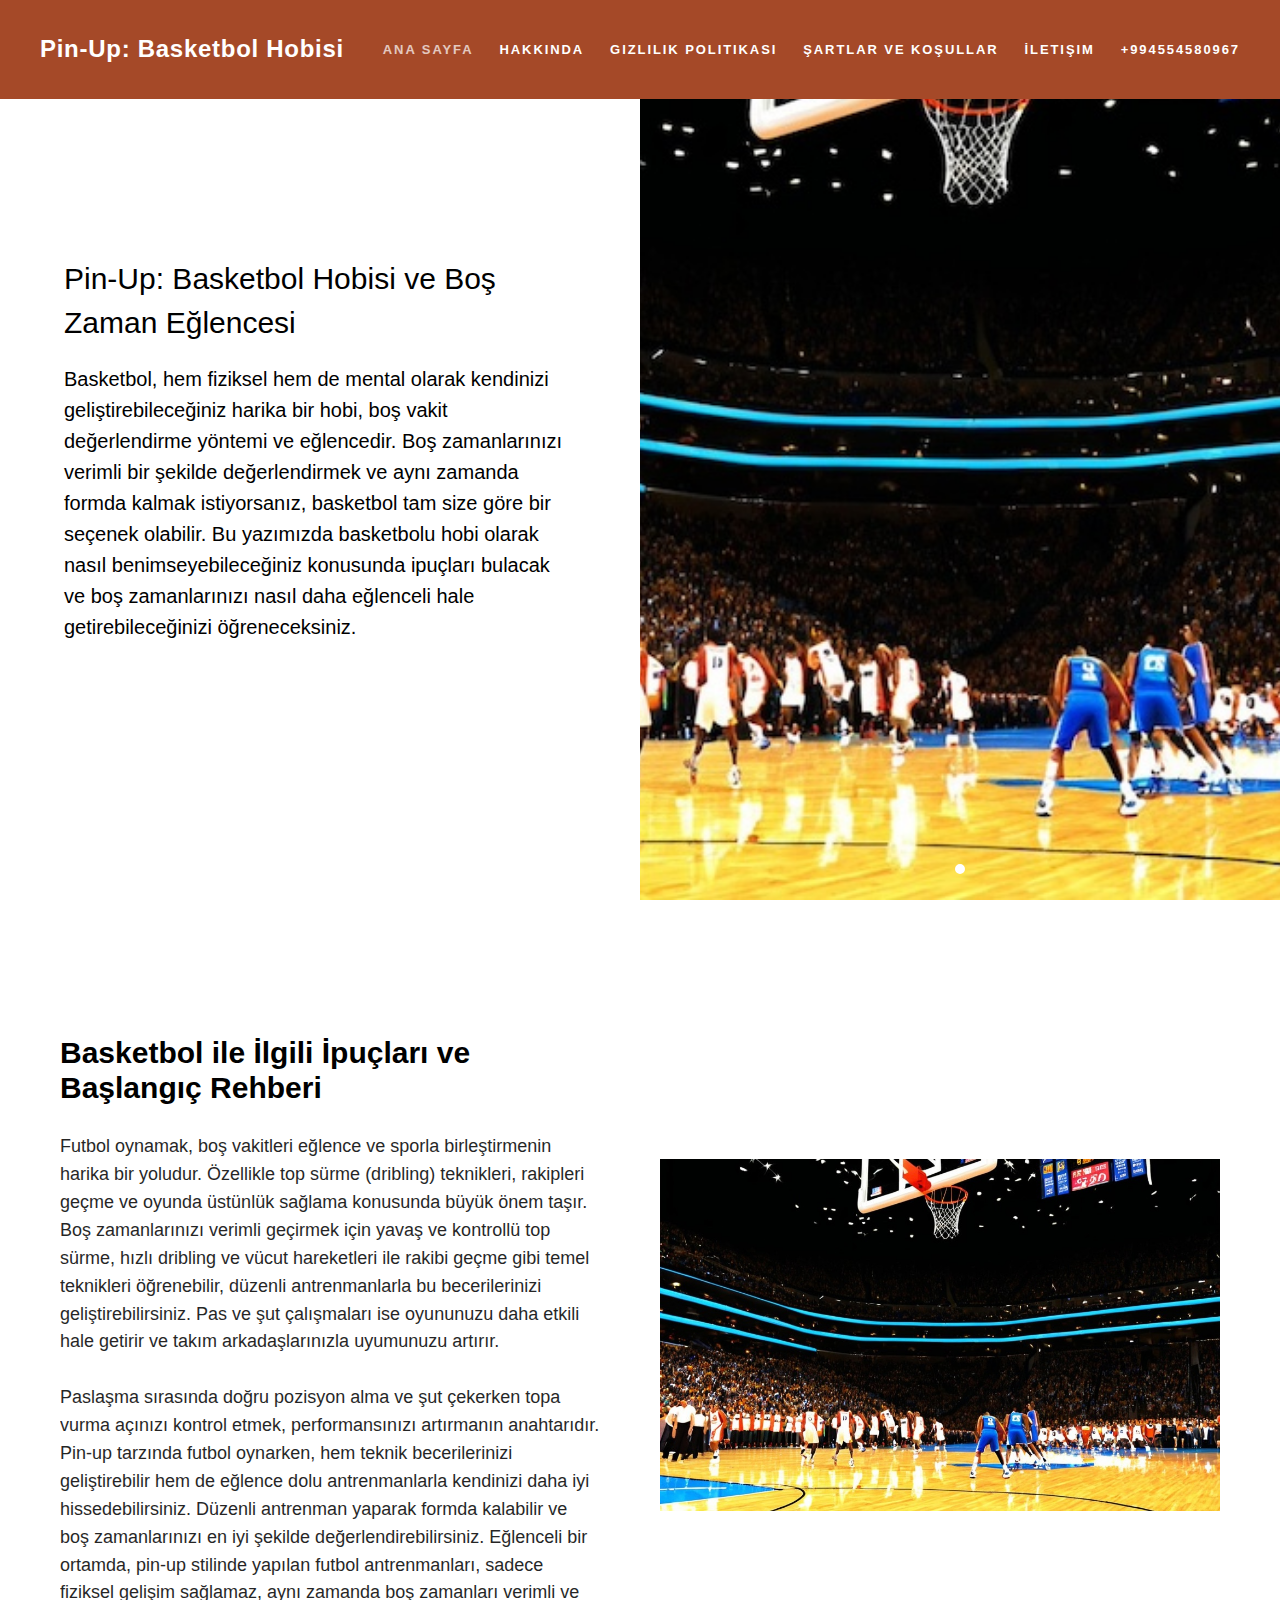
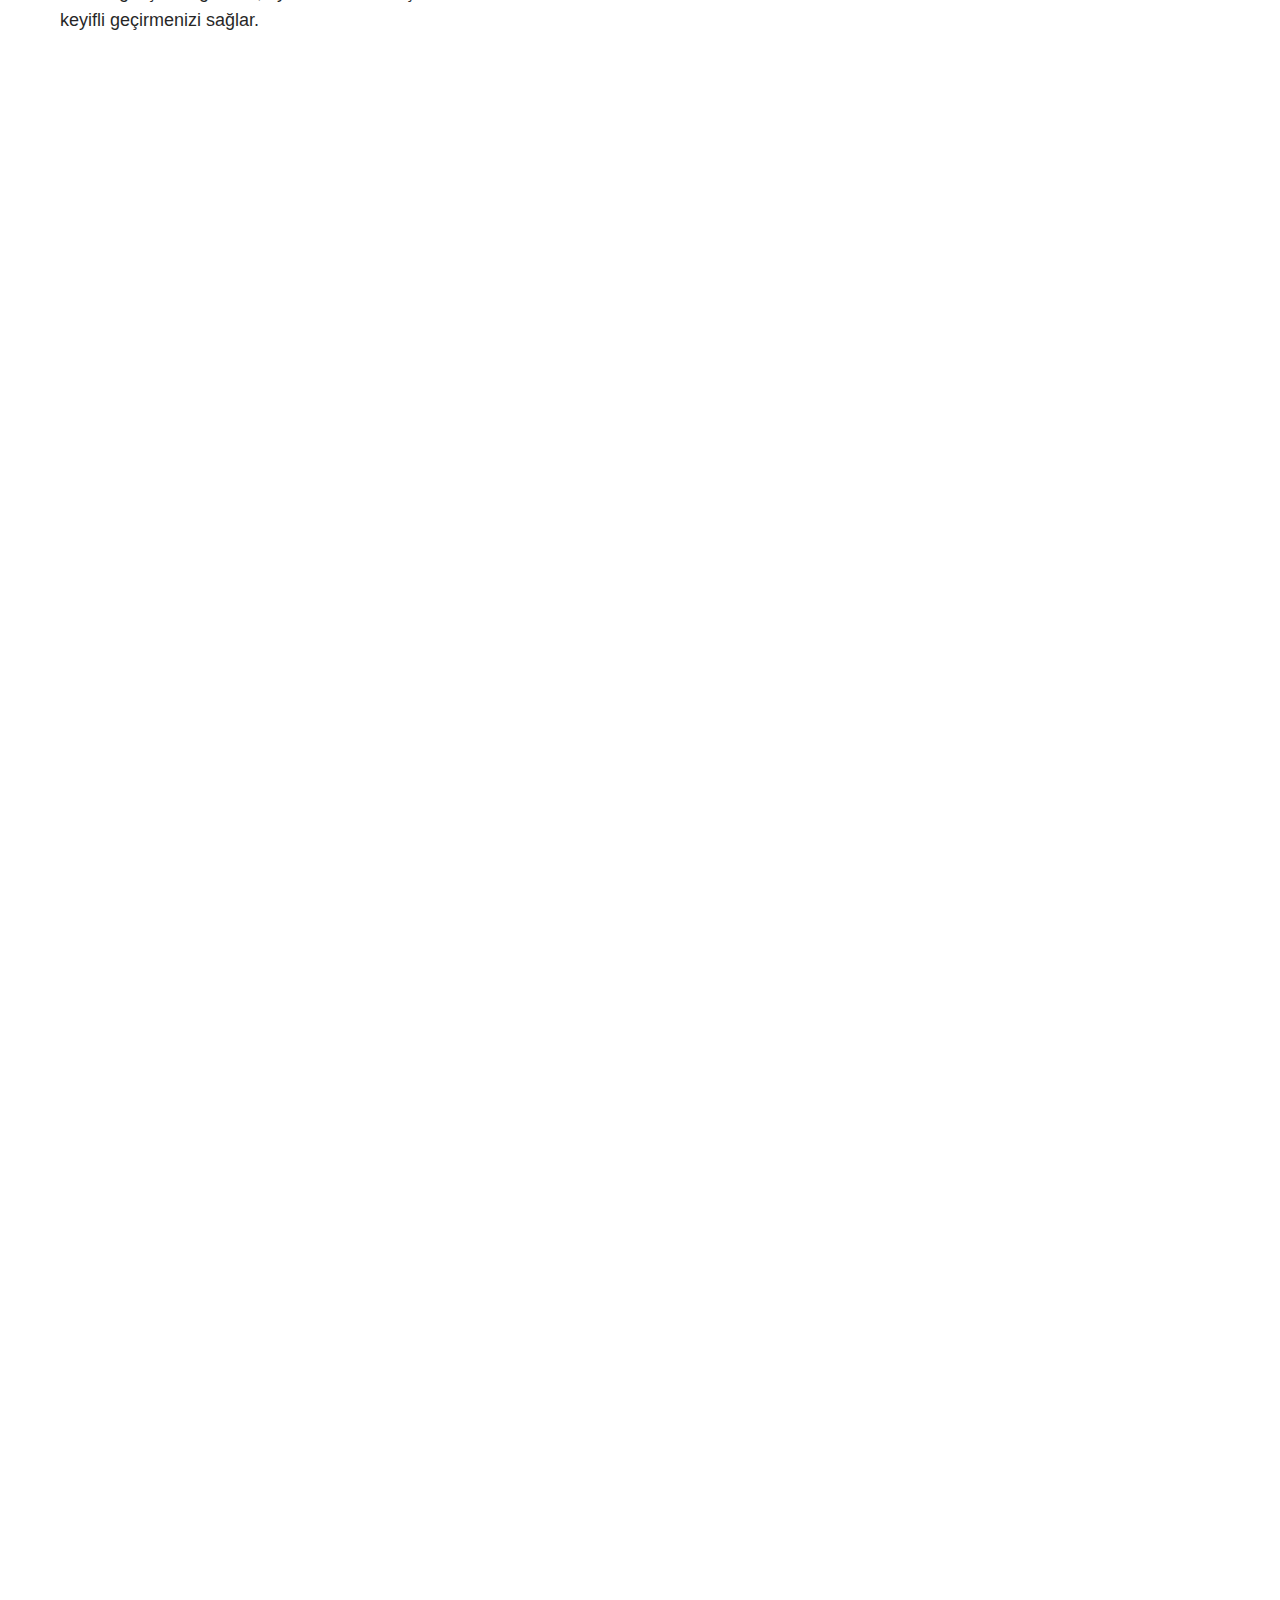
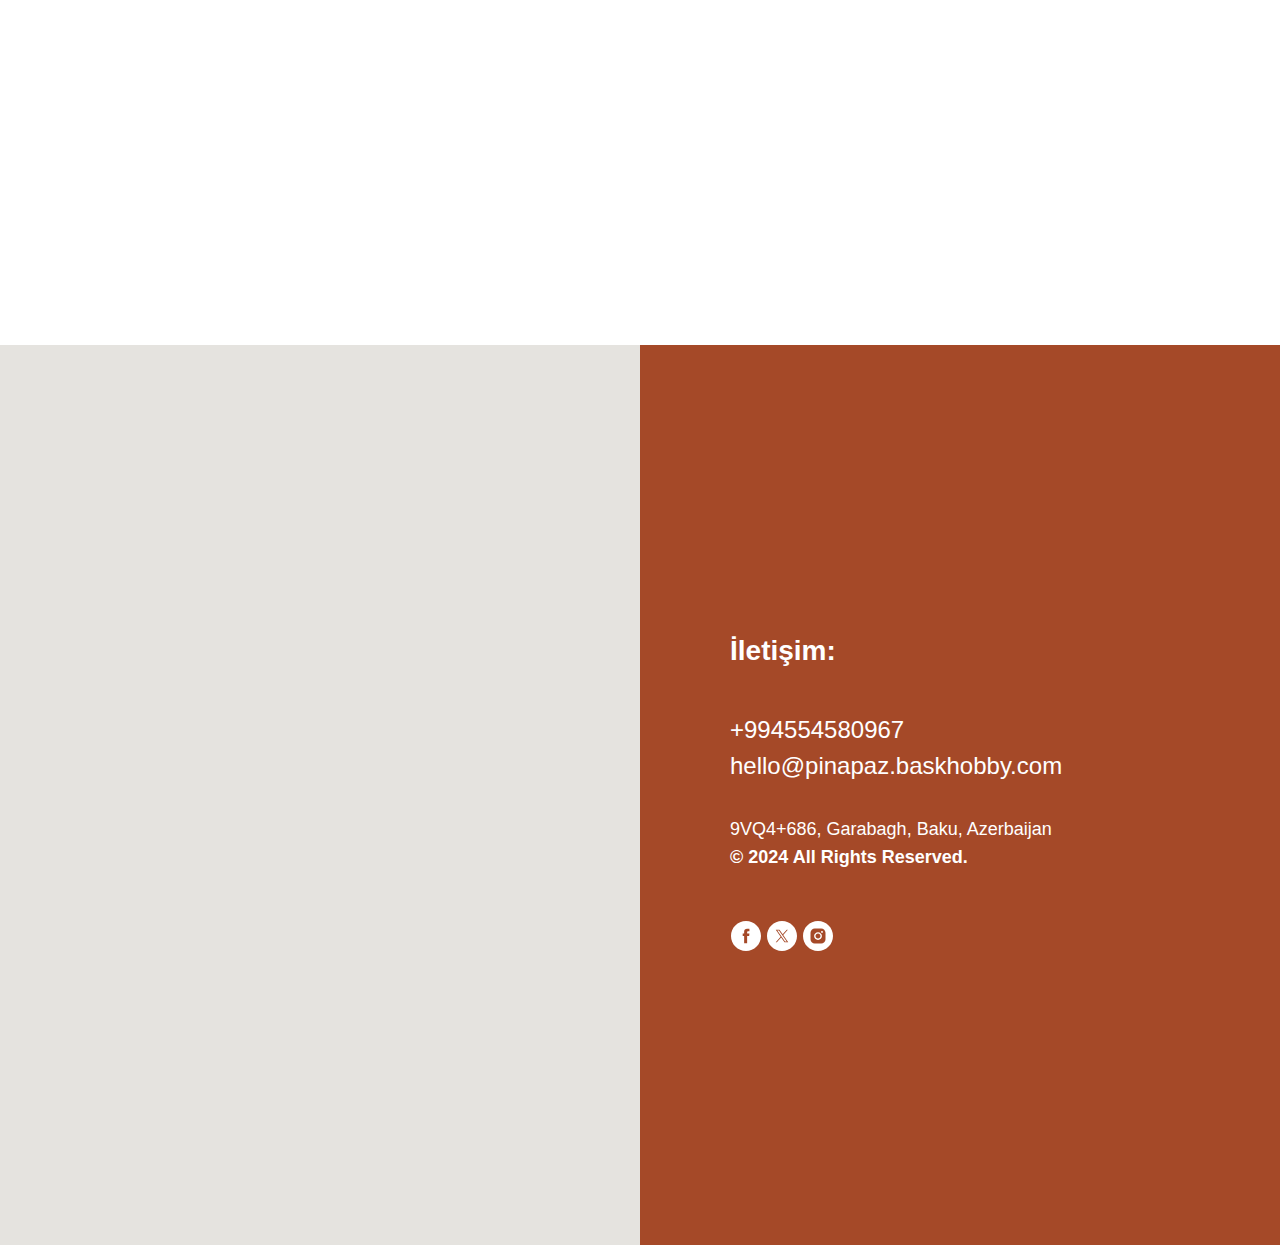
==== commit 1bbbf909: "q" ====
--- a/index.html
+++ b/index.html
@@ -21,6 +21,7 @@
     <link rel="icon" type="image/png" sizes="32x32" href="favicon/favicon-32x32.png">
     <link rel="icon" type="image/png" sizes="32x32" href="favicon/favicon-16x16.png">
     <link rel="manifest" href="favicon/site.webmanifest"> <!-- Assets -->
+    <link rel="preload" href="images/tild6132-3734-4230-b762-633136363433__2.jpg" as="image">
     <script src="https://neo.tildacdn.com/js/tilda-fallback-1.0.min.js" async charset="utf-8"></script>
     <link rel="stylesheet" href="css/tilda-grid-3.0.min.css" type="text/css" media="all" onerror="this.loaderr='y';"/>
     <link rel="stylesheet" href="css/tilda-blocks-page55946977.min.css?t=1728373865" type="text/css" media="all"
@@ -845,7 +846,7 @@
                                     style="color: rgb(255, 255, 255);"><a href="#contact"
                                                                           style="color: rgb(255, 255, 255);">İletişim</a><span
                                     style="color: rgb(255, 255, 255);">:</span></p></div>
-                            <div class="t570__descr t-descr t-descr_xl" field="descr">+994554580967<br/>hello@pinapaz.baskhobby.com.ua
+                            <div class="t570__descr t-descr t-descr_xl" field="descr">+994554580967<br/>hello@pinapaz.baskhobby.com
                             </div>
                             <div class="t570__text t-text t-text_sm" field="text">9VQ4+686, Garabagh, Baku,
                                 Azerbaijan<br/><span style="font-weight: 600;">© 2024 All Rights Reserved.</span></div>
